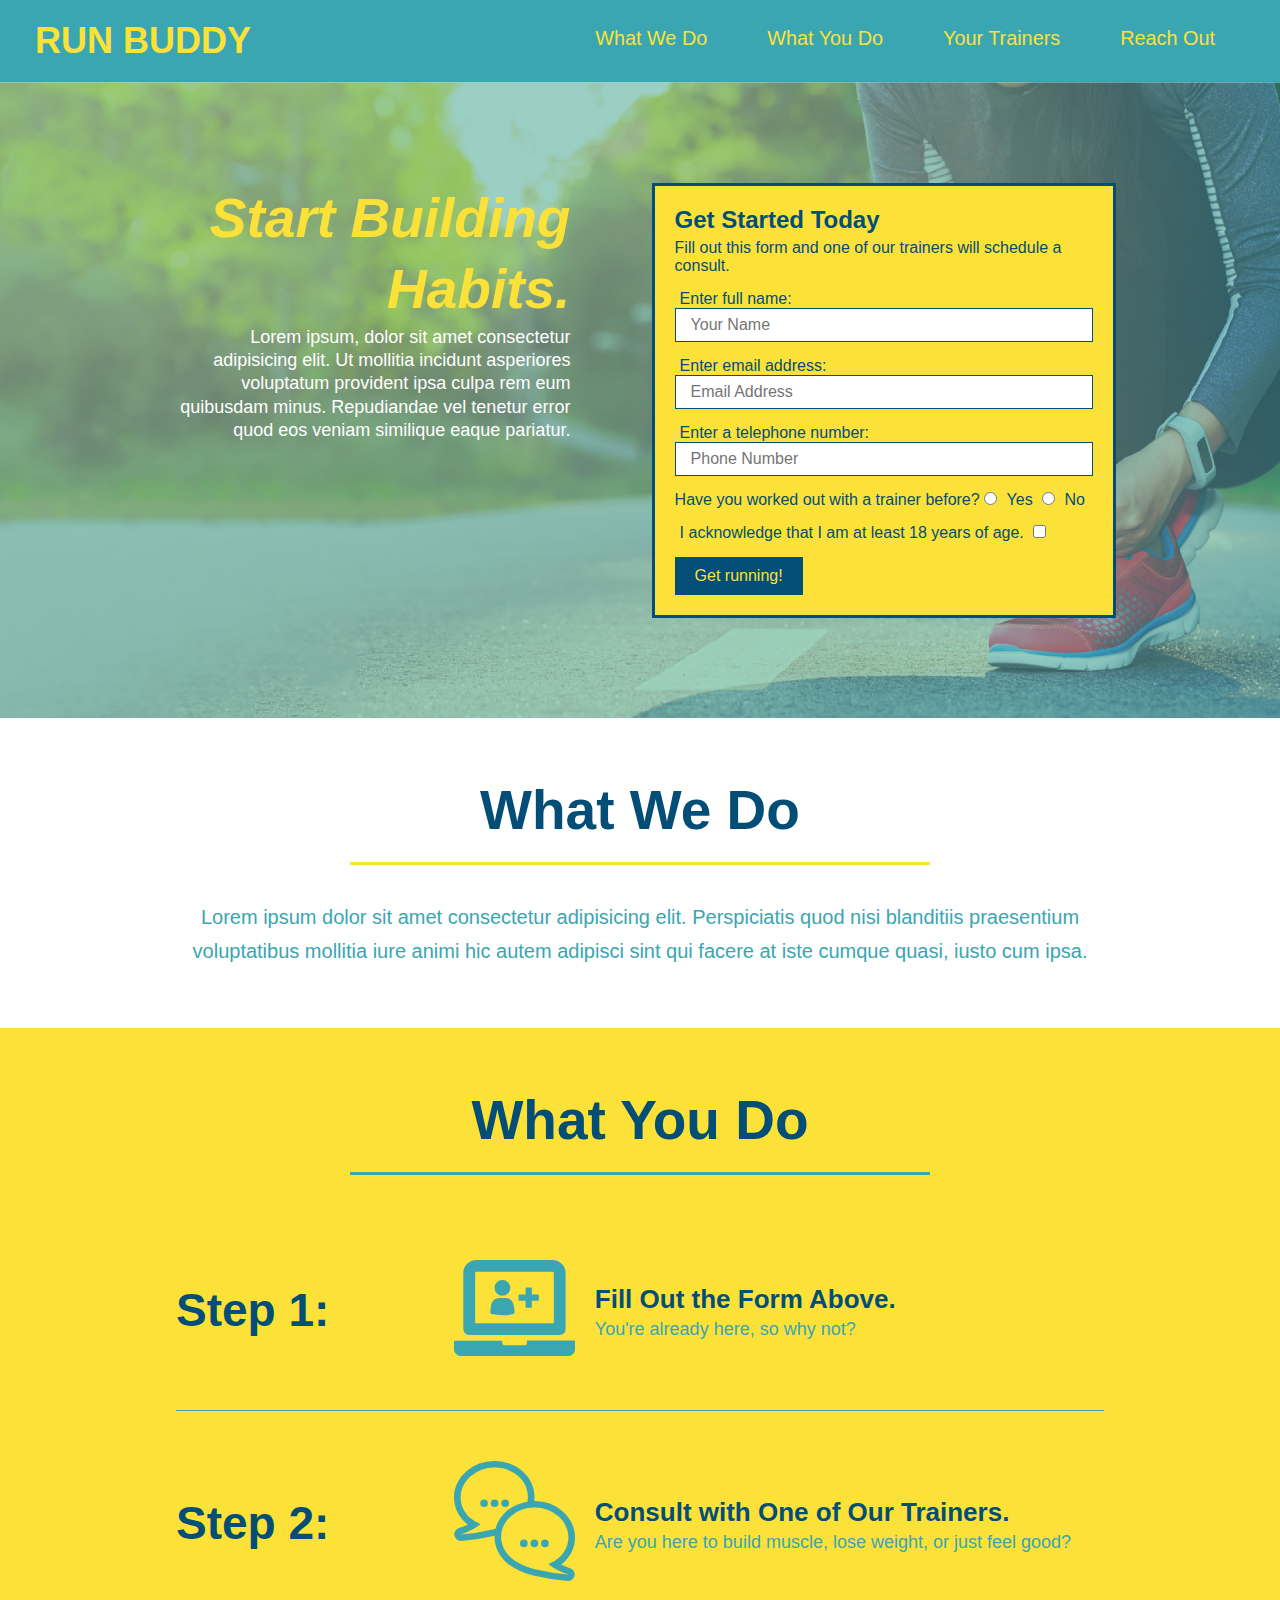
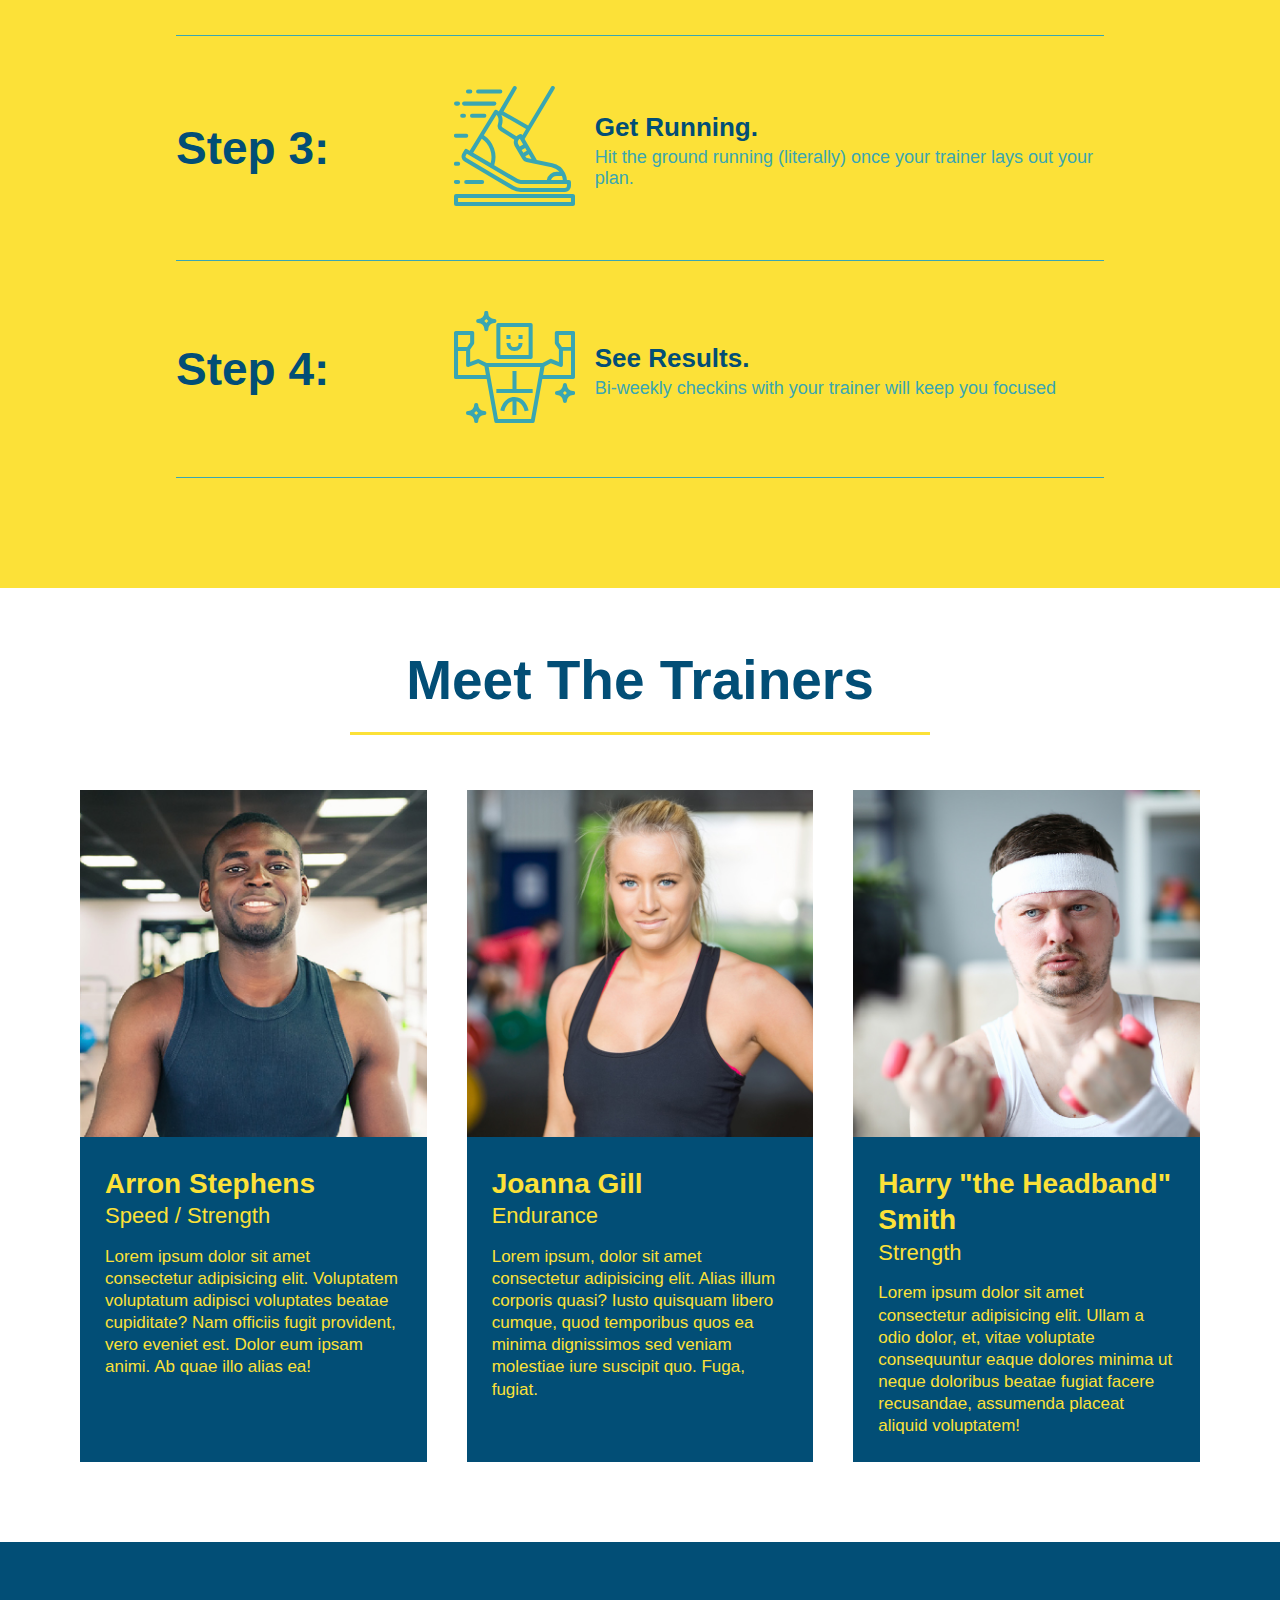
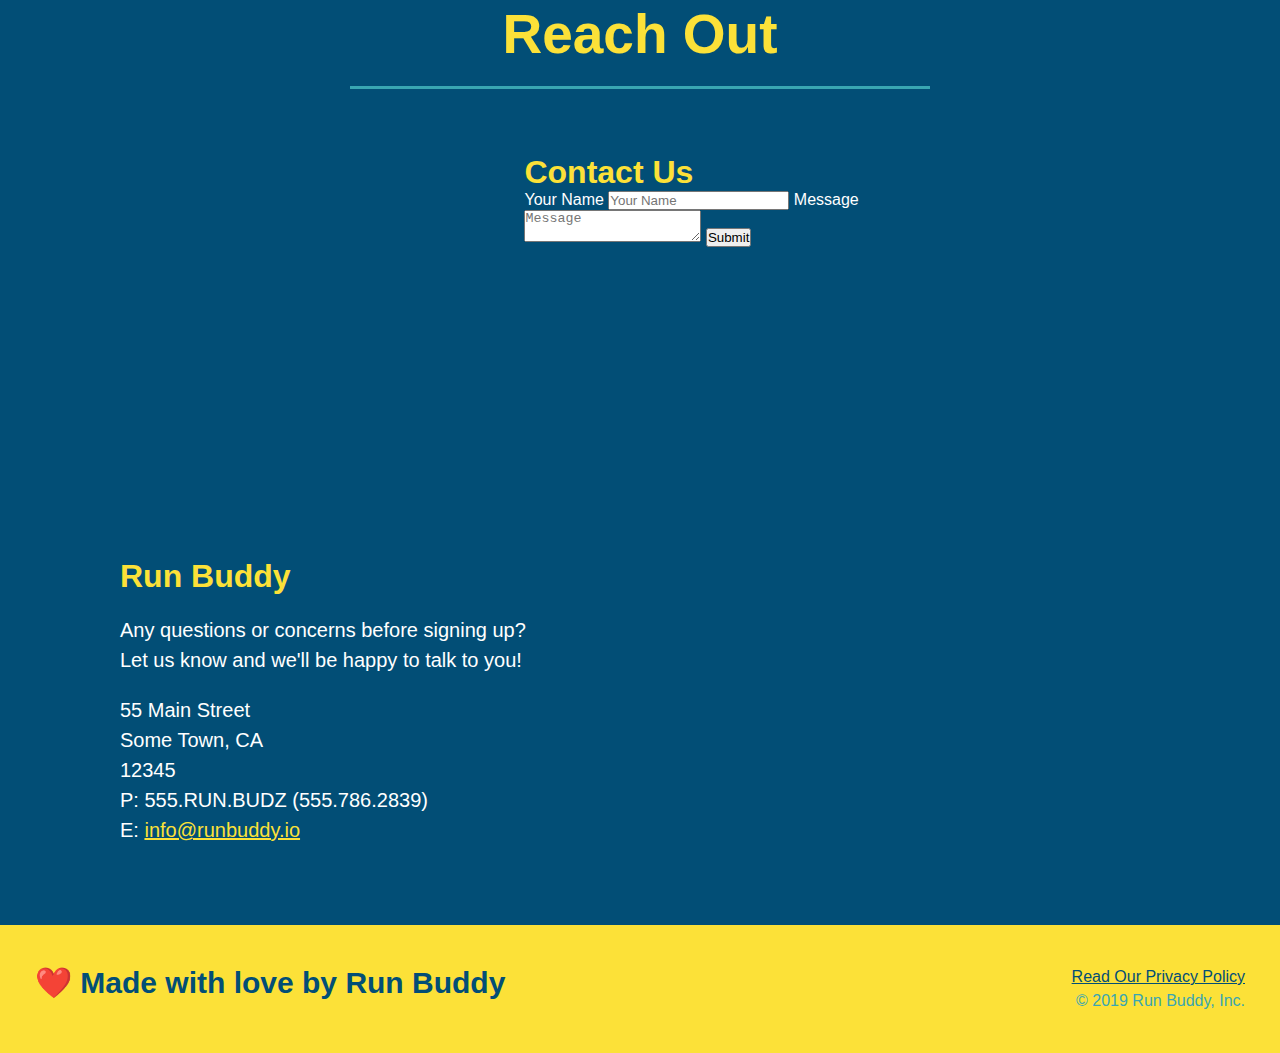
==== index.html @ ad1fd57f "add flexbox to the trainers" ====
<!DOCTYPE html>
<html lang="en">
   <head>
        <meta charset="UTF-8" />
        <title>
            Run Buddy
        </title>
        <link rel="stylesheet" href="./assets/css/style.css" />
    </head> 
    <body>
        <!-- navigation -->
        <header>
            <h1>
                <a href="">
                    RUN BUDDY
                </a>
            </h1>
            <nav>
                <!-- Unordered list element -->
                <ul>
                    <!-- List item element -->
                    <li>
                        <!-- Anchor element -->
                        <a href="#what-we-do">
                            What We Do
                        </a>
                    </li>
                    <li>
                        <a href="#what-you-do">
                            What You Do
                        </a>
                    </li>
                    <li>
                        <a href="#your-trainers">
                            Your Trainers
                        </a>
                    </li>
                    <li>
                        <a href="#reach-out">
                            Reach Out
                        </a>
                    </li>
                </ul>
            </nav>
        </header>

        <!-- hero/jumbotron -->
        <section class="hero">
            <div class="hero-cta">
              <h2>Start Building Habits.</h2>
              <p>
                  Lorem ipsum, dolor sit amet consectetur adipisicing elit. Ut mollitia incidunt asperiores voluptatum provident ipsa culpa rem eum quibusdam minus. Repudiandae vel tenetur error quod eos veniam similique eaque pariatur.
              </p>
            </div>
      
            <div class="hero-form">
              <h3>Get Started Today</h3>
              <p>Fill out this form and one of our trainers will schedule a consult.</p>
              <form>
                <label for="name">Enter full name:</label>
                <input type="text" placeholder="Your Name" id="name" name="name" class="form-input" />
                <label for="email">Enter email address:</label>
                <input type="email" placeholder="Email Address" id="email" name="email" class="form-input" />
                <label for="phone">Enter a telephone number:</label>
                <input type="tel" placeholder="Phone Number" name="phone" id="phone" class="form-input" />
                <p>
                  Have you worked out with a trainer before? 
                  <input type="radio" name="trainer-confirm" id="trainer-yes" />
                  <label for="trainer-yes">Yes</label>
                  <input type="radio" name="trainer-confirm" id="trainer-no"/>
                  <label for="trainer-no">No</label>
                </p>
                <p>
                  <label for="checkbox">
                    I acknowledge that I am at least 18 years of age.
                  </label>
                  <input type="checkbox" name="checkpoint1" id="checkbox" />
                </p>
                <button type="submit">
                  Get running!
                </button>
              </form>
            </div>
          </section>

        <!-- "what we do" section -->
        <section id="what-we-do" class="intro">
           <div class="flex-row">
               <h2 class="section-title primary-border">
                   What We Do
                </h2>
            </div>
            <div class="flex-row">
                <p>
                    Lorem ipsum dolor sit amet consectetur adipisicing elit. Perspiciatis quod nisi blanditiis praesentium voluptatibus mollitia iure animi hic autem adipisci sint qui facere at iste cumque quasi, iusto cum ipsa.
                </p>
            </div>
        </section>

        <!-- "what you do" section -->
        <section id="what-you-do" class="steps">
            <div class="flex-row">
                <h2 class="section-title secondary-border">
                    What You Do
                </h2>
            </div>

            <div class="step">
                <h3>
                    Step 1:
                </h3>
                <div class="step-info">
                    <div class="step-img">
                        <img src="./assets/images/step-1.svg" alt="" />
                    </div>
                    <div class="step-text">
                        <h4>
                            Fill Out the Form Above.
                        </h4>
                         <p>
                             You're already here, so why not?
                        </p>
                    </div>
                </div>
            </div>

            <div class="step">
                <h3>
                    Step 2:
                </h3>
                <div class="step-info">
                    <div class="step-img">
                        <img src="./assets/images/step-2.svg" alt="" />
                    </div>
                    <div class="step-text">
                        <h4>
                            Consult with One of Our Trainers.
                        </h4>
                        <p>
                            Are you here to build muscle, lose weight, or just feel good?
                        </p>
                    </div>
                </div>
            </div>
           
            <div class="step">
                <h3>
                    Step 3:
                </h3>
                <div class="step-info">
                    <div class="step-img">
                        <img src="./assets/images/step-3.svg" alt="" />
                    </div>
                    <div class="step-text">
                        <h4>
                            Get Running.
                        </h4>
                        <p>
                            Hit the ground running (literally) once your trainer lays out your plan.
                        </p>
                    </div>
                </div>
            </div>
            
            <div class="step">
                <h3>
                    Step 4:
                </h3>
                <div class="step-info">
                    <div class="step-img">
                        <img src="./assets/images/step-4.svg" alt="" />
                    </div>
                    <div class="step-text">
                        <h4>
                            See Results.
                        </h4>
                        <p>
                            Bi-weekly checkins with your trainer will keep you focused
                        </p>
                    </div>
                </div>
            </div>
        </section>   
        <!-- "meet the trainers" section -->
        <section id="your-trainers">
            <div class="flex-row">
                <h2 class="section-title primary-border">
                Meet The Trainers
                </h2>
            </div>
            <div class="trainers">
                <article class="trainer">
                    <img src="./assets/images/trainer-1.jpg" alt="Arron Stephens in his workout clothes, ready to pump iron" />
                <div class="trainer-bio">
                    <h3 class="trainer-name">
                        Arron Stephens
                    </h3>
                    <h4 class="trainer-role">
                        Speed / Strength
                    </h4>
                    <p>
                        Lorem ipsum dolor sit amet consectetur adipisicing elit. Voluptatem voluptatum adipisci voluptates beatae cupiditate? Nam officiis fugit provident, vero eveniet est. Dolor eum ipsam animi. Ab quae illo alias ea!
                    </p>
                </div>
                </article>

                <article class="trainer">
                     <img src="./assets/images/trainer-2.jpg" alt="Joanna Gill cooling off after a workout" />
                <div class="trainer-bio">
                    <h3 class="trainer-name">
                        Joanna Gill
                    </h3>
                    <h4 class="trainer-role">
                        Endurance
                    </h4>
                    <p>
                        Lorem ipsum, dolor sit amet consectetur adipisicing elit. Alias illum corporis quasi? Iusto quisquam libero cumque, quod temporibus quos ea minima dignissimos sed veniam molestiae iure suscipit quo. Fuga, fugiat.
                    </p>
                </div>
                </article>

                <article class="trainer">
                    <img src="./assets/images/trainer-3.jpg" alt="Harry Smith wearing a headband and lifting comically small pink weights" />
                <div class="trainer-bio">
                    <h3 class="trainer-name">
                        Harry "the Headband" Smith
                    </h3>
                    <h4 class="trainer-role">
                        Strength
                    </h4>
                    <p>
                        Lorem ipsum dolor sit amet consectetur adipisicing elit. Ullam a odio dolor, et, vitae voluptate consequuntur eaque dolores minima ut neque doloribus beatae fugiat facere recusandae, assumenda placeat aliquid voluptatem!
                    </p>
                </div>
                 </article>
            </div>
        </section>

        <!-- "reach out" section -->
        <section id="reach-out" class="contact">
            <div class="flex-row">
                <h2 class="section-title secondary-border">
                    Reach Out
                </h2>
            </div>
            <div class="contact-info">
                <iframe src="https://www.google.com/maps/embed?pb=!1m18!1m12!1m3!1d3381.9163352514984!2d-110.71576606679496!3d32.04445595553681!2m3!1f0!2f0!3f0!3m2!1i1024!2i768!4f13.1!3m3!1m2!1s0x86d68aac9d69dfdd%3A0x73b17e99346d2206!2s13155-13127%20E%20Colossal%20Cave%20Rd%2C%20Vail%2C%20AZ%2085641!5e0!3m2!1sen!2sus!4v1596342023928!5m2!1sen!2sus" 
                frameborder="0" 
                style="border:0" 
                allowfullscreen 
                >
            </iframe>
            <div class="contact-form">
                <h3>
                    Contact Us
                </h3>
                <form>
                  <label for="contact-name">
                      Your Name
                    </label>
                  <input type="text" id="contact-name" placeholder="Your Name" />
              
                  <label for="contact-message">
                      Message
                    </label>
                  <textarea id="contact-message" placeholder="Message"></textarea>
              
                  <button type="submit">Submit</button>
                </form>
              </div>
            <div>
                <h3>
                    Run Buddy
                </h3>
                <p>
                  Any questions or concerns before signing up?
                  <br />
                  Let us know and we'll be happy to talk to you!
                </p>
                <address>
                  55 Main Street <br/>
                  Some Town, CA <br/>
                  12345<br />
                  P: 555.RUN.BUDZ (555.786.2839)<br/>
                  E: <a href="mailto:info@runbuddy.io">info@runbuddy.io</a>
                </address>
              </div>
            </div>
        </section>

        <!-- footer -->
        <footer>
            <h2>
                ❤️ Made with love by Run Buddy
            </h2>
            <div>
                <a href="./privacy-policy.html">Read Our Privacy Policy</a><br />
                &copy; 2019 Run Buddy, Inc.
            </div>
        </footer>
  
    </body>
</html>
---- assets/css/style.css ----
* {
    margin: 0;
    padding: 0;
    box-sizing: border-box;
}

body {
    color: #39a6b2;
    font-family: Helvetica, Arial, sans-serif;
}

/* HEADER / NAV BAR STYLES START */

header {
    padding: 20px 35px;
    background-color: #39a6b2;
    display: flex;
    justify-content: space-between;
    flex-wrap: wrap;
}

header h1 {
    font-weight: bold;
    font-size: 36px;
    color: #fce138;
    margin: 0;
  }

header a {
    text-decoration: none;
    color: #fce138;
  }

header nav {
    margin: 7px 0;
}

header nav ul {
    display: flex;
    flex-wrap: wrap;
    justify-content: space-between;
    align-items: center;
    list-style: none;
}

header nav ul li a {
    margin: 0 30px;
    font-weight: lighter;
    font-size: 1.55vw;
}

/* HEADER / NAVBAR STYLES END */

/* FOOTER STYLES START */
footer {
    background: #fce138;
    width: 100%;
    padding: 40px 35px;
    display: flex;
    justify-content: space-between;
    flex-wrap: wrap;
}

footer h2 {
    color: #024e76;
    font-size: 30px;
    margin: 0;
}

footer div {
    line-height: 1.5;
    text-align: right;
}

footer a {
    color: #024e76;
}
/* END FOOTER STYLES */

/* STYLE ALL SECTION TAGS */
section {
    padding: 60px;
}

/* HERO STYLES START */
.hero {
    background-image: url("../images/hero-bg.jpg");
    background-size: cover;
    background-position: center;
    display: flex;
    justify-content: center;
    flex-wrap: wrap;
}

.hero-cta {
    width: 35%;
    text-align: right;
    margin: 3.5%;
    color: #fff;
    font-size: 18px;
    line-height: 1.3;
}

.hero-cta h2 {
    font-style: italic;
    font-size: 55px;
    color: #fce138;
}

.hero-form {
    color: #024e76;
    background-color: #fce138;
    padding: 20px;
    border: 3px solid #024e76;
    width: 40%;
    margin: 3.5%;
}

.hero-form h3 {
    font-size: 24px;
    margin: 0;
}

.hero-form p {
    margin: 5px 0 15px 0;
}

.form-input {
    border: 1px solid #024e76;
    display: block;
    padding: 7px 15px;
    font-size: 16px;
    color: #024e76;
    width: 100%;
    margin-bottom: 15px;
}

.hero-form label {
    margin: 0 5px;
}

.hero-form button {
    color: #fce138;
    background-color: #024e76;
    border: none;
    padding: 10px 20px;
    font-size: 16px;
}
/* HERO STYLES END */

/* SECTION TITLE STYLES START */
.section-title {
    font-size: 55px;
    border-bottom: 3px solid;
    color: #024e76;
    padding-bottom: 20px;
    text-align: center;
    margin: 0 auto 35px auto;
    width: 50%;
}

.primary-border {
    border-color: #fce138;
}

.secondary-border {
    border-color: #39a6b2;
}
/* SECTION TITLE STYLES END */

/* WHAT WE DO STYLES */

.intro p {
    line-height: 1.7;
    color: #39a6b2;
    width: 80%;
    font-size: 20px;
    margin: 0 auto;
    text-align: center;
}
/* WHAT WE DO STYLES END*/

/* WHAT YOU DO STYLES START */
.steps {
    background: #fce138;
}

.step {
    margin: 50px auto;
    padding-bottom: 50px;
    width: 80%;
    border-bottom: 1px solid #39a6b2;
    display: flex;
    flex-wrap: wrap;
    align-items: center;
    justify-content: space-between;  
}

.step h3 {
    color: #024e76;
    font-size: 46px;
    flex: 1 30%;
}

.step-info {
    flex: 2 70%;
    display: flex;
    flex-wrap: wrap;
    align-items: center;
}

.step-img {
    flex: 1 12%;
    margin-right: 20px;
}

.step-img img {
    max-width: 100%;
}

.step-text {
    flex: 12;
}

.step-text p {
    color: #39a6b2;
    font-size: 18px; 
 }

.step-text h4 {
    font-size:26px;
    line-height: 1.5;
    color: #024e76;
}

/* WHAT YOU DO STYLES END */

/* MEET THE TRAINERS START */
.trainers {
    width: 100%;
    margin: 0 auto;
    display: flex;
    flex-wrap: wrap;
    justify-content: space-around;
}

.trainer {
    margin: 20px;
    background: #024e76;
    color: #fce138;
    flex: 1;
}

.trainer img {
    width: 100%;
}

.trainer-bio {
    padding: 25px;
    line-height: 1.3;
}

.trainer-bio h3 {
    font-size: 28px;
}

.trainer-bio h4 {
    font-weight: lighter;
    font-size: 22px;
    margin-bottom: 15px;
}

.trainer-bio p {
    font-size: 17px;
}
/* TRAINER STYLES END */

/* REACH OUT STYLES START */
.contact {
    background: #024e76;
}

.contact h2 {
    color: #fce138;
}

.contact-info iframe {
    width: 400px;
    height: 400px;
}

.contact-info div {
    width: 410px;
    display: inline-block;
    vertical-align: top;
    text-align: left;
    margin: 30px 0 0 60px;
    color: white;
}

.contact-info h3 {
    color: #fce138;
    font-size: 32px;
}

.contact-info p, .contact-info address {
    margin: 20px 0;
    line-height: 1.5;
    font-size: 20px;
    font-style: normal;
}

.contact-info a {
    color: #fce138;
}

/* REACH OUT STYLES END */

/* UTILITIES */
.text-left {
    text-align: left;
}

.text-right {
    text-align: right;
}

.flex-row {
    display: flex;
}
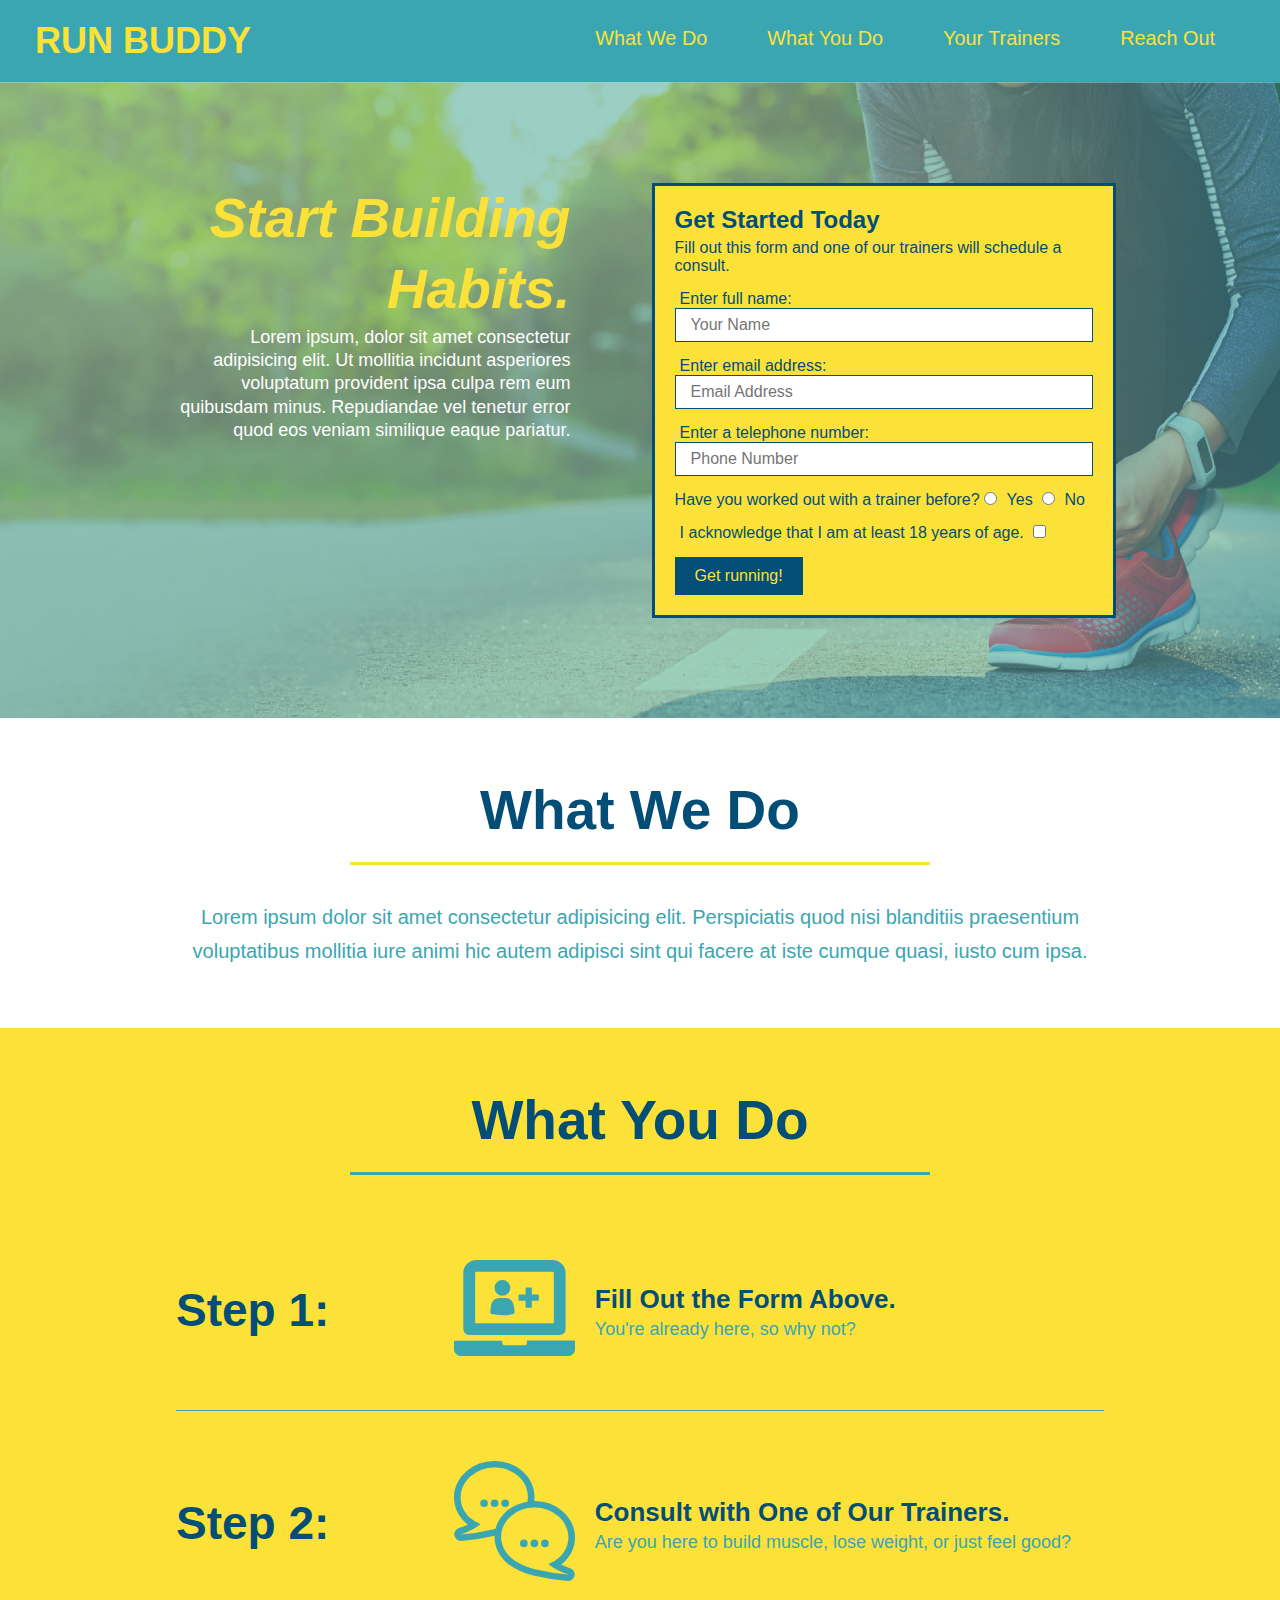
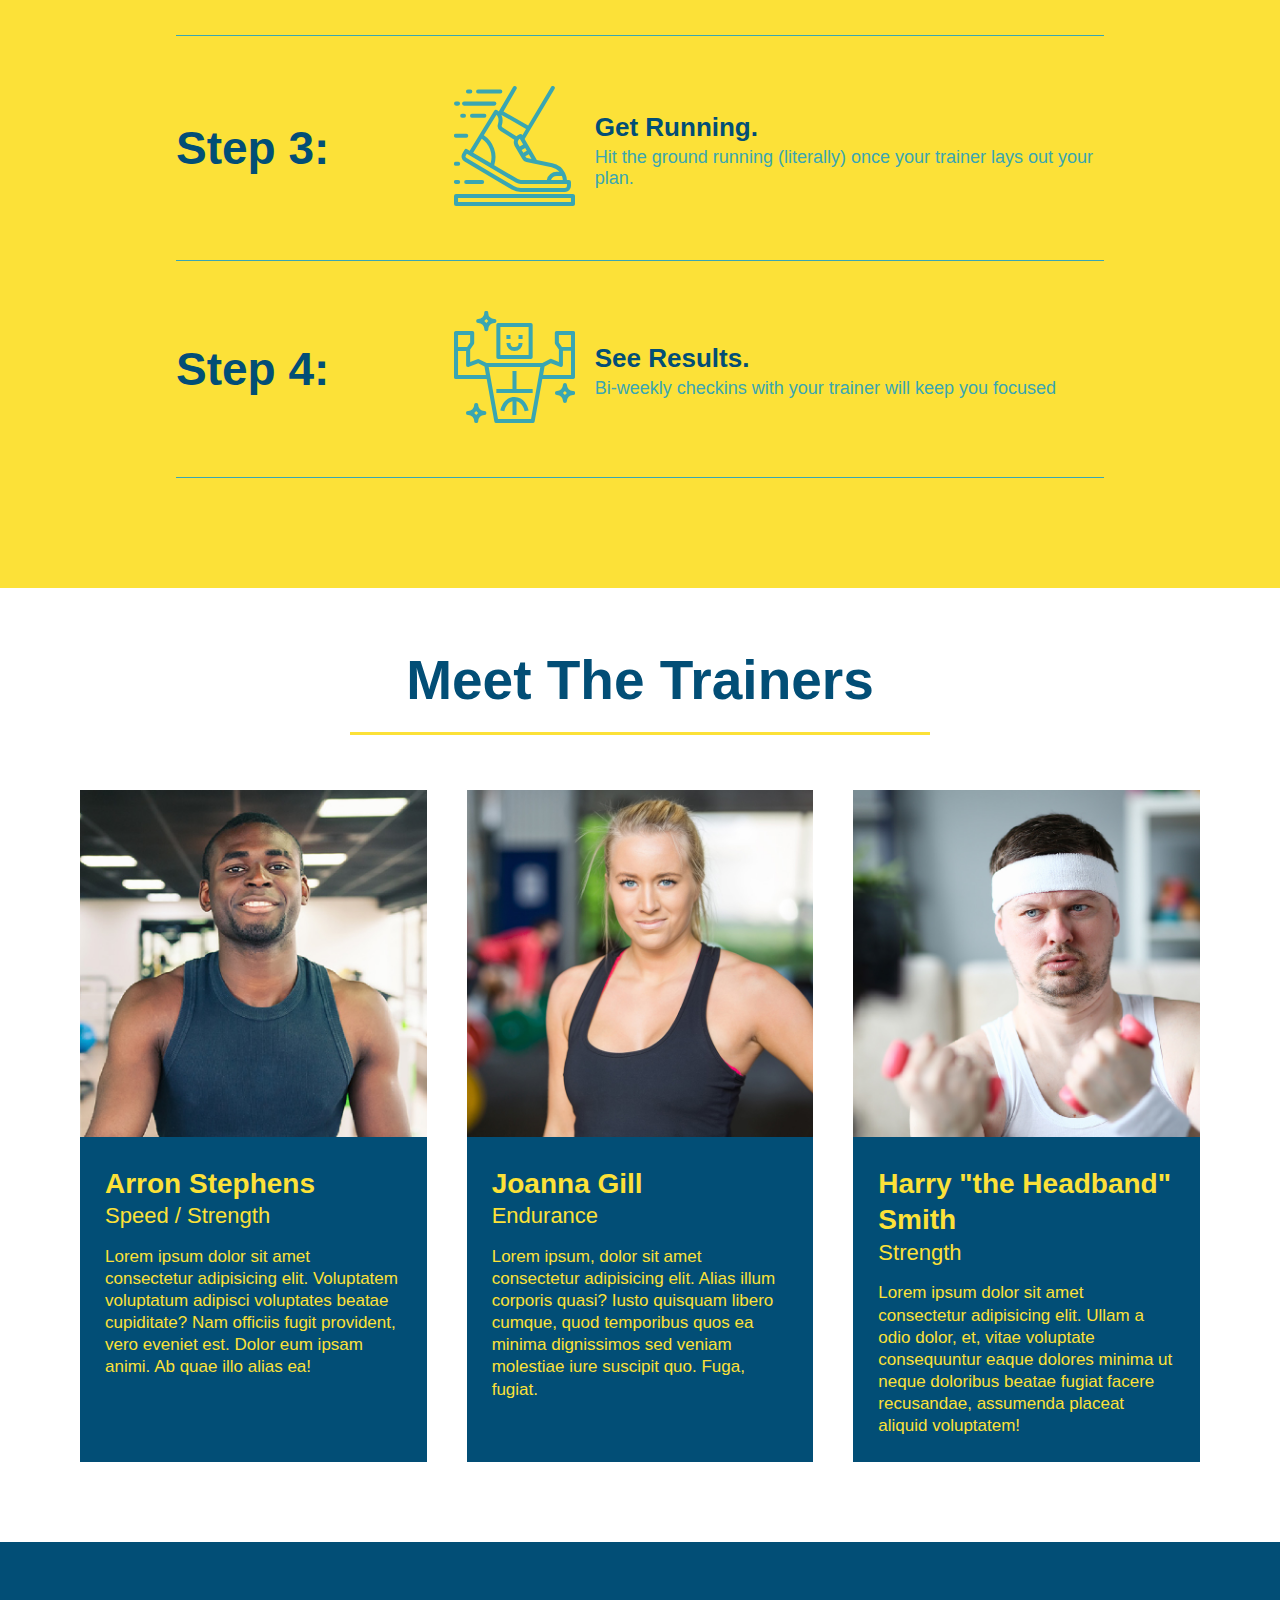
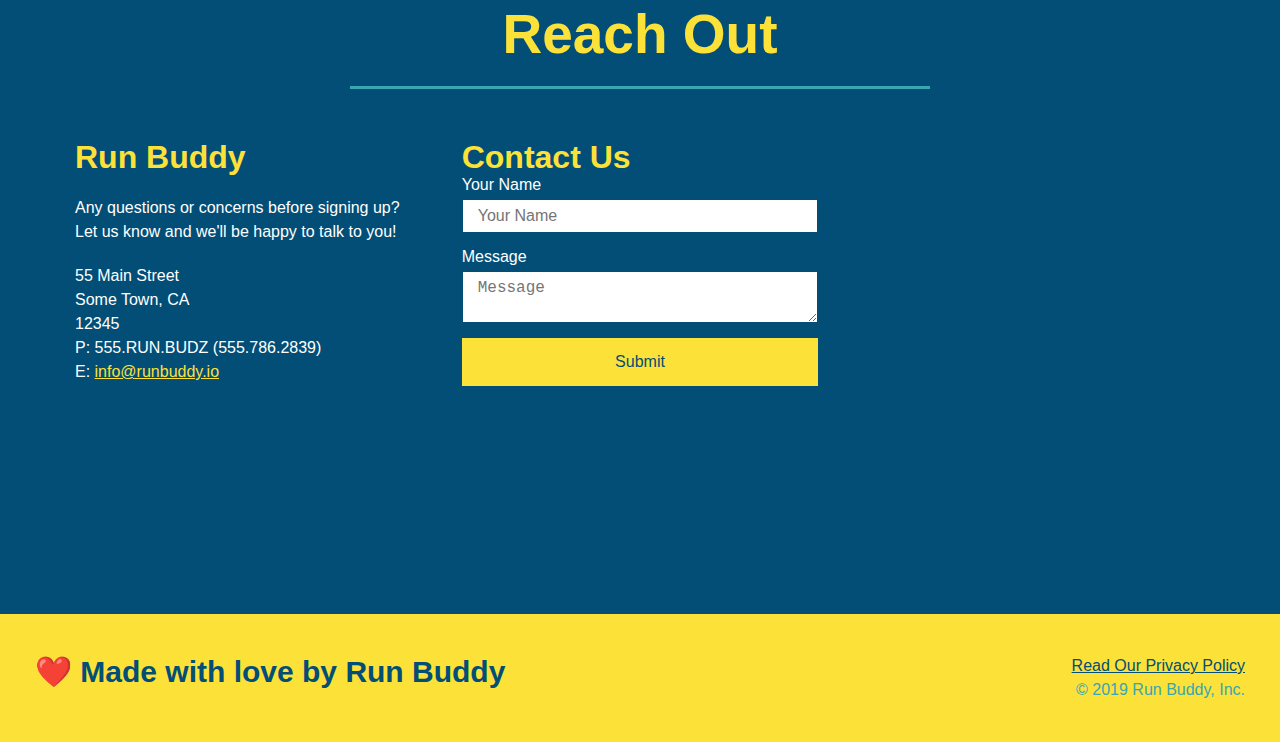
==== commit 46708ad6: "flexbox contact us" ====
--- a/index.html
+++ b/index.html
@@ -243,48 +243,52 @@
                     Reach Out
                 </h2>
             </div>
+
             <div class="contact-info">
+                <div>
+                    <h3>
+                        Run Buddy
+                    </h3>
+                     <p>
+                        Any questions or concerns before signing up?
+                         <br />
+                        Let us know and we'll be happy to talk to you!
+                    </p>
+                    <address>
+                     55 Main Street <br/>
+                     Some Town, CA <br/>
+                     12345<br />
+                     P: 555.RUN.BUDZ (555.786.2839)<br/>
+                     E: <a href="mailto:info@runbuddy.io">info@runbuddy.io</a>
+                    </address>
+                </div>
+            
+                <div class="contact-form">
+                    <h3>
+                        Contact Us
+                    </h3>
+                    <form>
+                        <label for="contact-name">
+                            Your Name
+                        </label>
+                        <input type="text" id="contact-name" placeholder="Your Name" />
+              
+                        <label for="contact-message">
+                            Message
+                        </label>
+                        <textarea id="contact-message" placeholder="Message"></textarea>
+              
+                        <button type="submit">Submit</button>
+                    </form>
+                </div>
+              
                 <iframe src="https://www.google.com/maps/embed?pb=!1m18!1m12!1m3!1d3381.9163352514984!2d-110.71576606679496!3d32.04445595553681!2m3!1f0!2f0!3f0!3m2!1i1024!2i768!4f13.1!3m3!1m2!1s0x86d68aac9d69dfdd%3A0x73b17e99346d2206!2s13155-13127%20E%20Colossal%20Cave%20Rd%2C%20Vail%2C%20AZ%2085641!5e0!3m2!1sen!2sus!4v1596342023928!5m2!1sen!2sus" 
                 frameborder="0" 
                 style="border:0" 
                 allowfullscreen 
                 >
-            </iframe>
-            <div class="contact-form">
-                <h3>
-                    Contact Us
-                </h3>
-                <form>
-                  <label for="contact-name">
-                      Your Name
-                    </label>
-                  <input type="text" id="contact-name" placeholder="Your Name" />
-              
-                  <label for="contact-message">
-                      Message
-                    </label>
-                  <textarea id="contact-message" placeholder="Message"></textarea>
-              
-                  <button type="submit">Submit</button>
-                </form>
-              </div>
-            <div>
-                <h3>
-                    Run Buddy
-                </h3>
-                <p>
-                  Any questions or concerns before signing up?
-                  <br />
-                  Let us know and we'll be happy to talk to you!
-                </p>
-                <address>
-                  55 Main Street <br/>
-                  Some Town, CA <br/>
-                  12345<br />
-                  P: 555.RUN.BUDZ (555.786.2839)<br/>
-                  E: <a href="mailto:info@runbuddy.io">info@runbuddy.io</a>
-                </address>
-              </div>
+                </iframe>
+                
             </div>
         </section>
 
--- a/assets/css/style.css
+++ b/assets/css/style.css
@@ -280,21 +280,26 @@
     background: #024e76;
 }
 
+.contact-info {
+    display: flex;
+    justify-content: space-between;
+    flex-wrap: wrap;
+}
+
+.contact-info > * {
+    flex: 1;
+    margin: 15px;
+}
+
 .contact h2 {
     color: #fce138;
 }
 
 .contact-info iframe {
-    width: 400px;
     height: 400px;
 }
 
 .contact-info div {
-    width: 410px;
-    display: inline-block;
-    vertical-align: top;
-    text-align: left;
-    margin: 30px 0 0 60px;
     color: white;
 }
 
@@ -306,12 +311,33 @@
 .contact-info p, .contact-info address {
     margin: 20px 0;
     line-height: 1.5;
-    font-size: 20px;
+    font-size: 16px;
     font-style: normal;
 }
 
 .contact-info a {
     color: #fce138;
+}
+
+.contact-form input, .contact-form textarea {
+    border: 1px solid #024e76;
+    display: block;
+    padding: 7px 15px;
+    font-size: 16px;
+    color: #024e76;
+    width: 100%;
+    margin-bottom: 15px;
+    margin-top: 5px;
+}
+
+.contact-form button {
+    width: 100%;
+    border: none;
+    background: #fce138;
+    color: #024e76;
+    text-align: center;
+    padding: 15px 0;
+    font-size: 16px;
 }
 
 /* REACH OUT STYLES END */
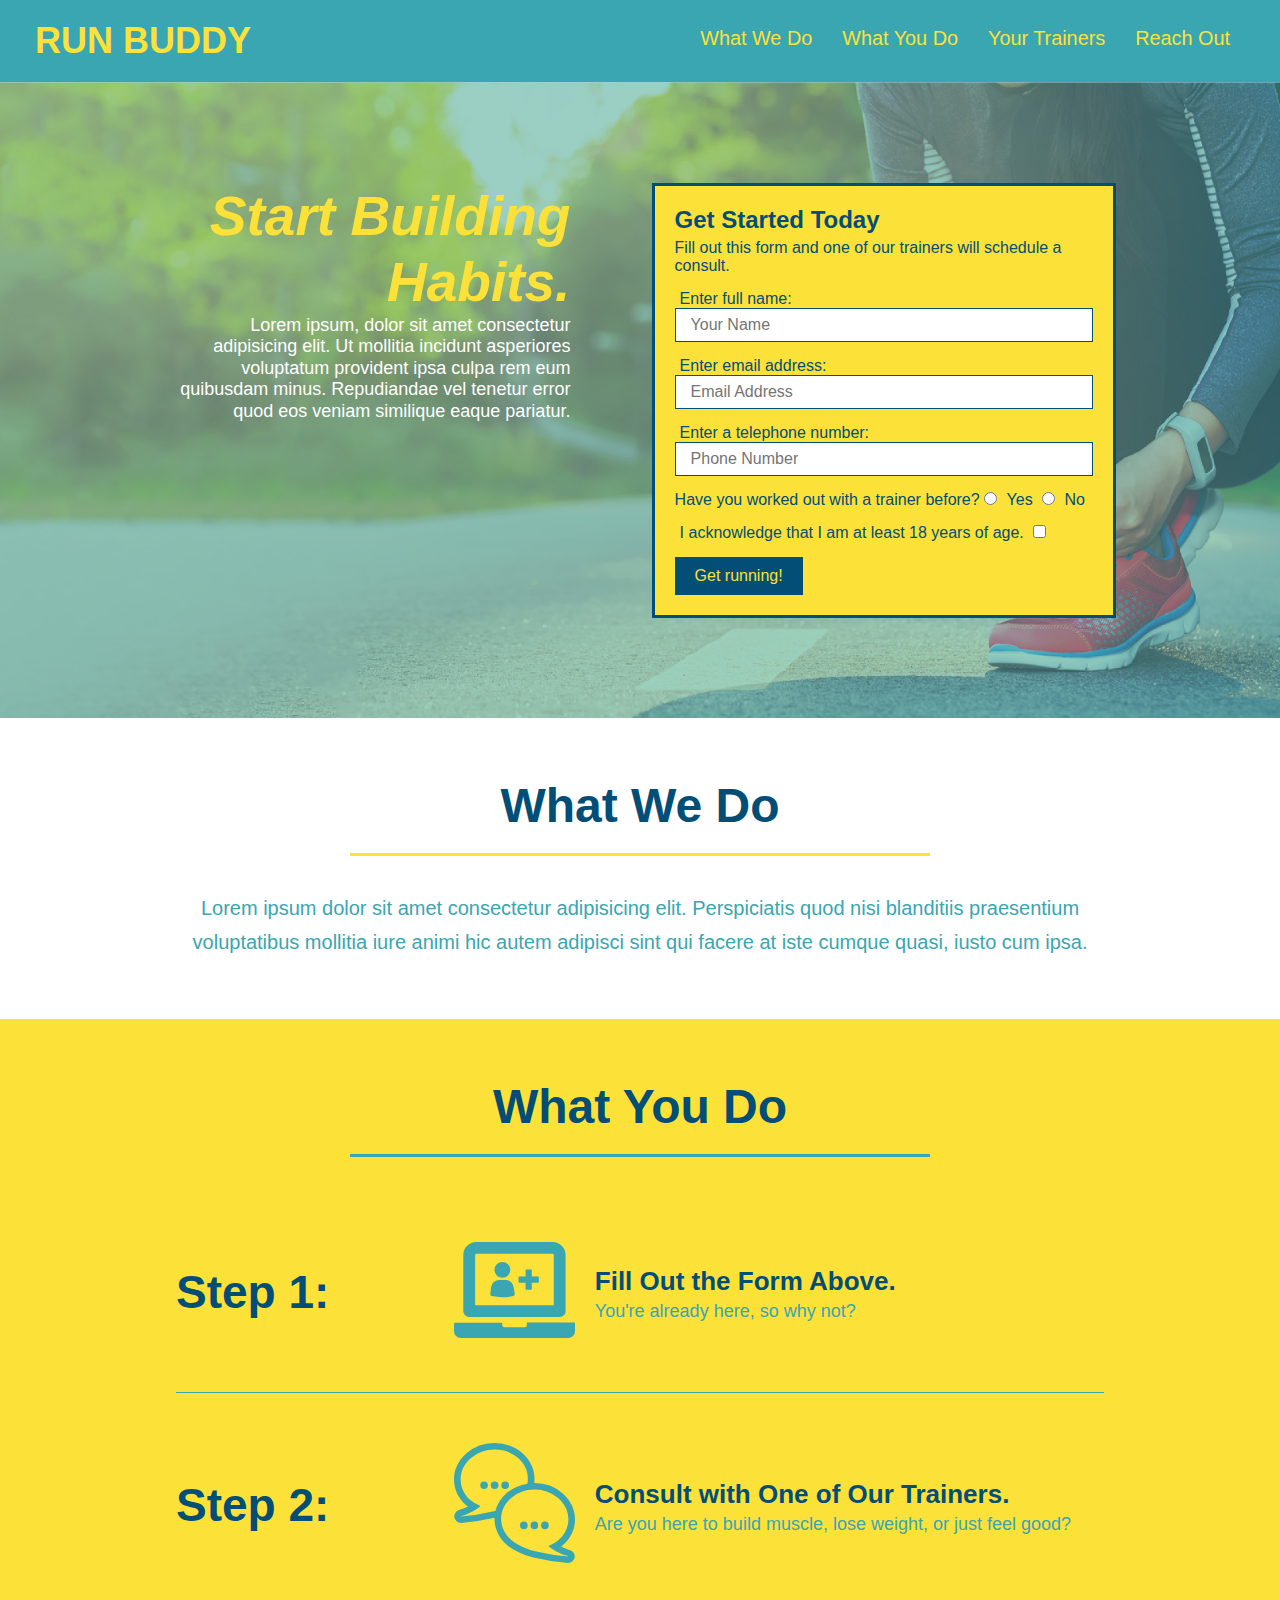
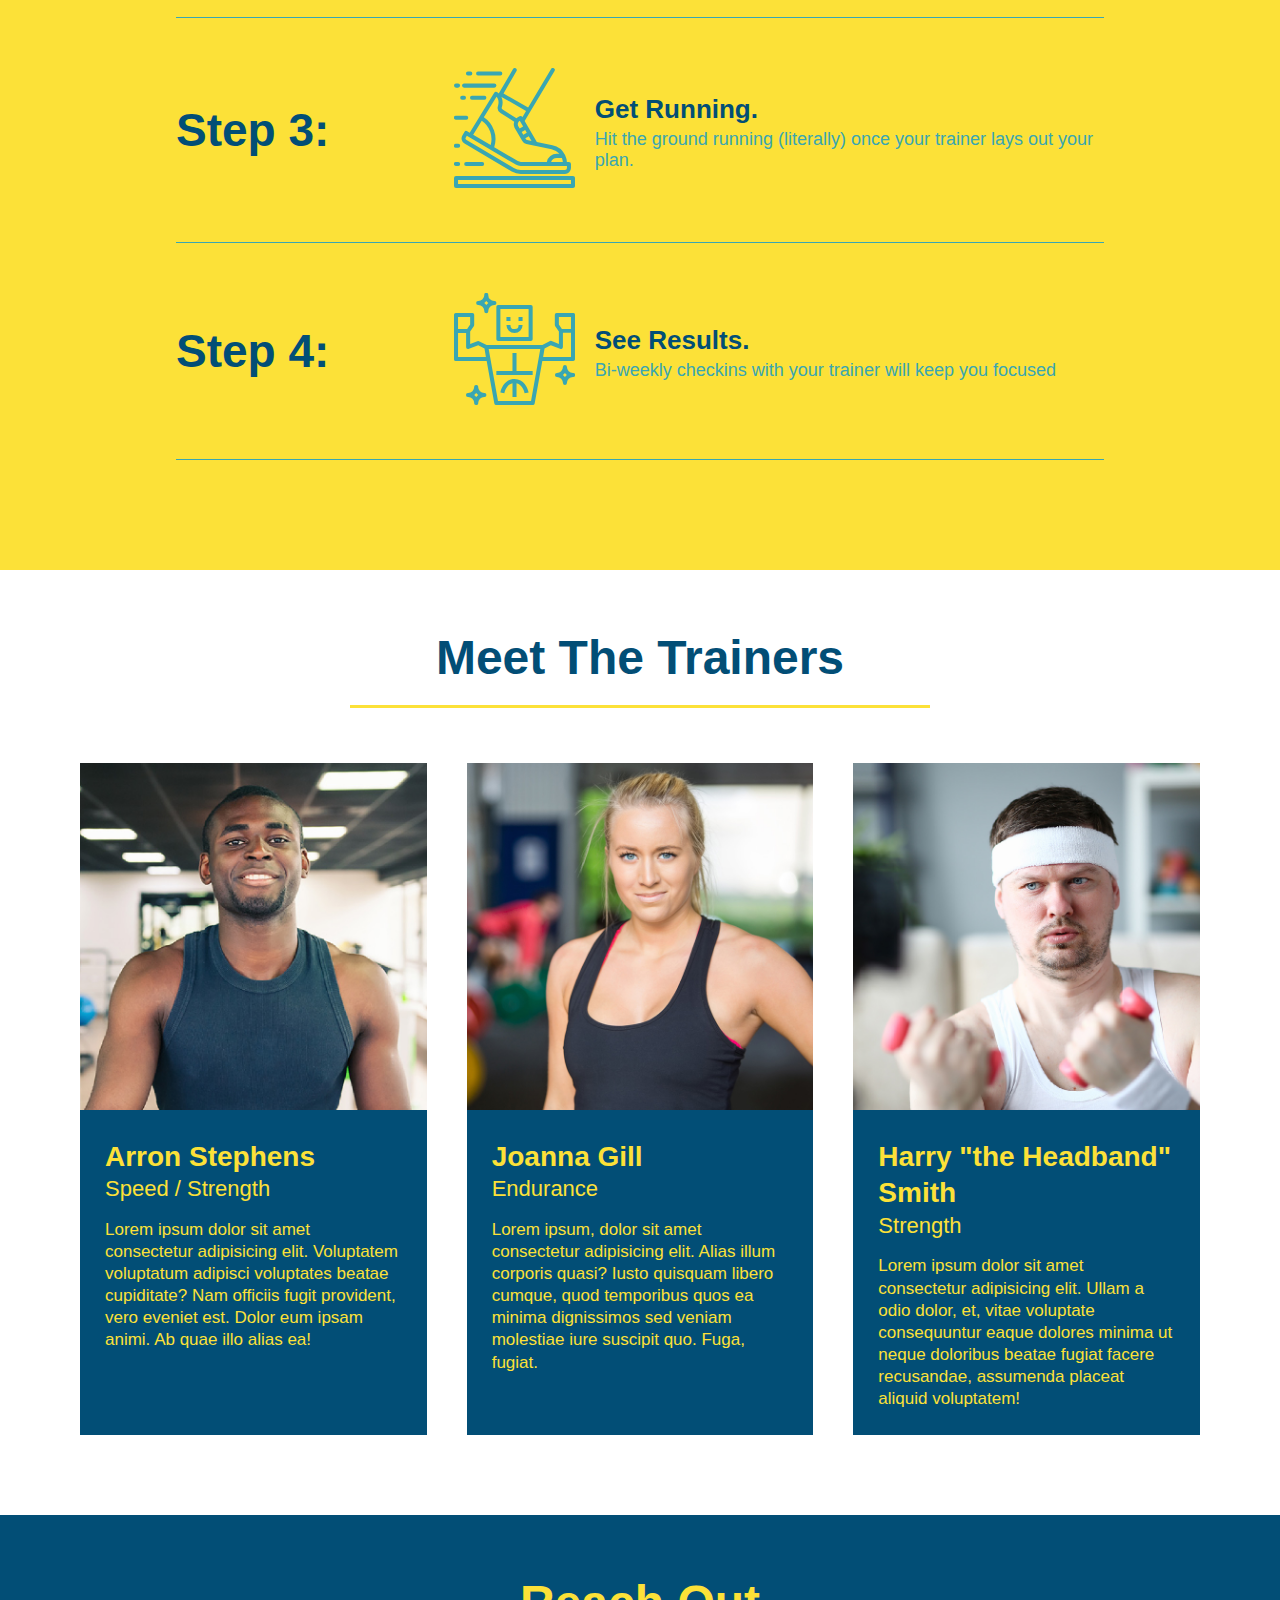
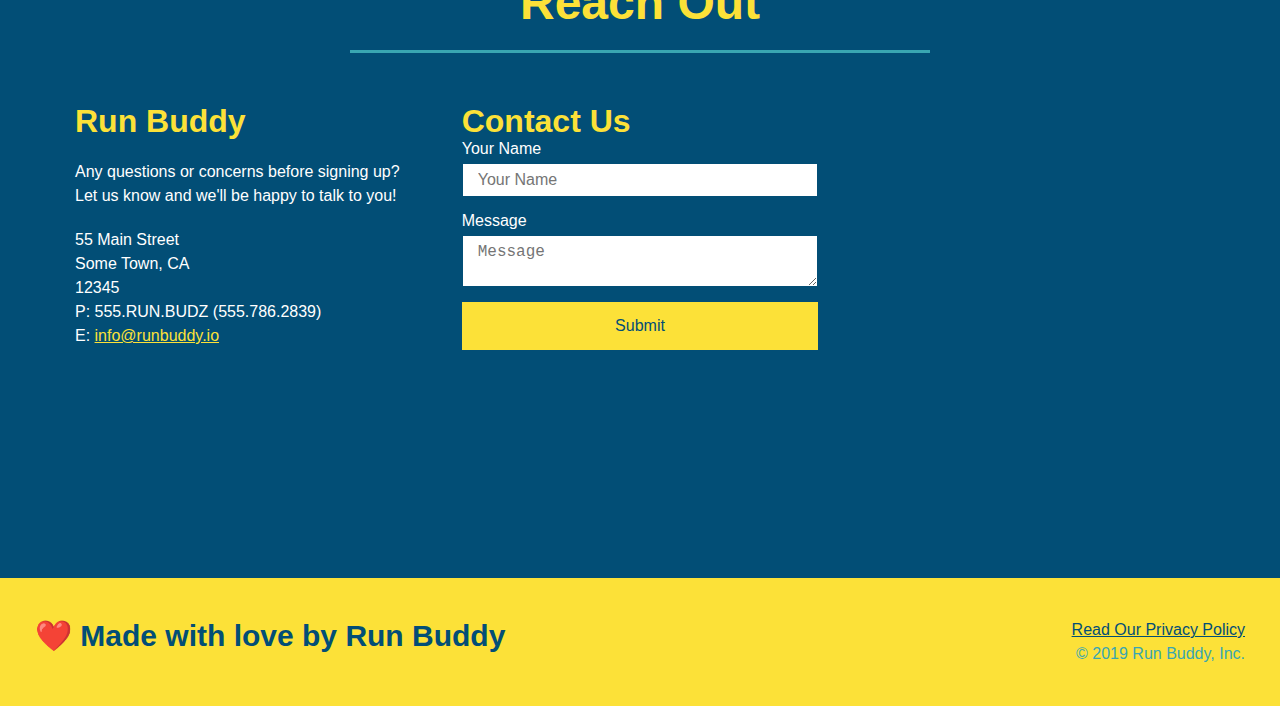
==== commit 7be0113d: "media queries beginning" ====
--- a/index.html
+++ b/index.html
@@ -2,6 +2,7 @@
 <html lang="en">
    <head>
         <meta charset="UTF-8" />
+        <meta name="viewport" content="width=device-width, initial-scale=1.0" />
         <title>
             Run Buddy
         </title>
--- a/assets/css/style.css
+++ b/assets/css/style.css
@@ -44,7 +44,7 @@
 }
 
 header nav ul li a {
-    margin: 0 30px;
+    padding: 10px 15px;
     font-weight: lighter;
     font-size: 1.55vw;
 }
@@ -90,6 +90,7 @@
     display: flex;
     justify-content: center;
     flex-wrap: wrap;
+    align-items: flex-start;
 }
 
 .hero-cta {
@@ -98,7 +99,7 @@
     margin: 3.5%;
     color: #fff;
     font-size: 18px;
-    line-height: 1.3;
+    line-height: 1.2;
 }
 
 .hero-cta h2 {
@@ -150,7 +151,7 @@
 
 /* SECTION TITLE STYLES START */
 .section-title {
-    font-size: 55px;
+    font-size: 48px;
     border-bottom: 3px solid;
     color: #024e76;
     padding-bottom: 20px;
@@ -353,4 +354,22 @@
 
 .flex-row {
     display: flex;
+}
+
+/* MEDIA QUERY FOR SMALLER DESKTOP SCREENS AND SMALLER */
+@media screen and (max-width: 980px) {
+
+    }
+}
+  
+/* MEDIA QUERY FOR TABLETS AND SMALLER */
+@media screen and (max-width: 768px) {
+
+    }
+}
+  
+/* MEDIA QUERY FOR MOBILE PHONES AND SMALLER */
+@media screen and (max-width: 575px) {
+
+    }
 }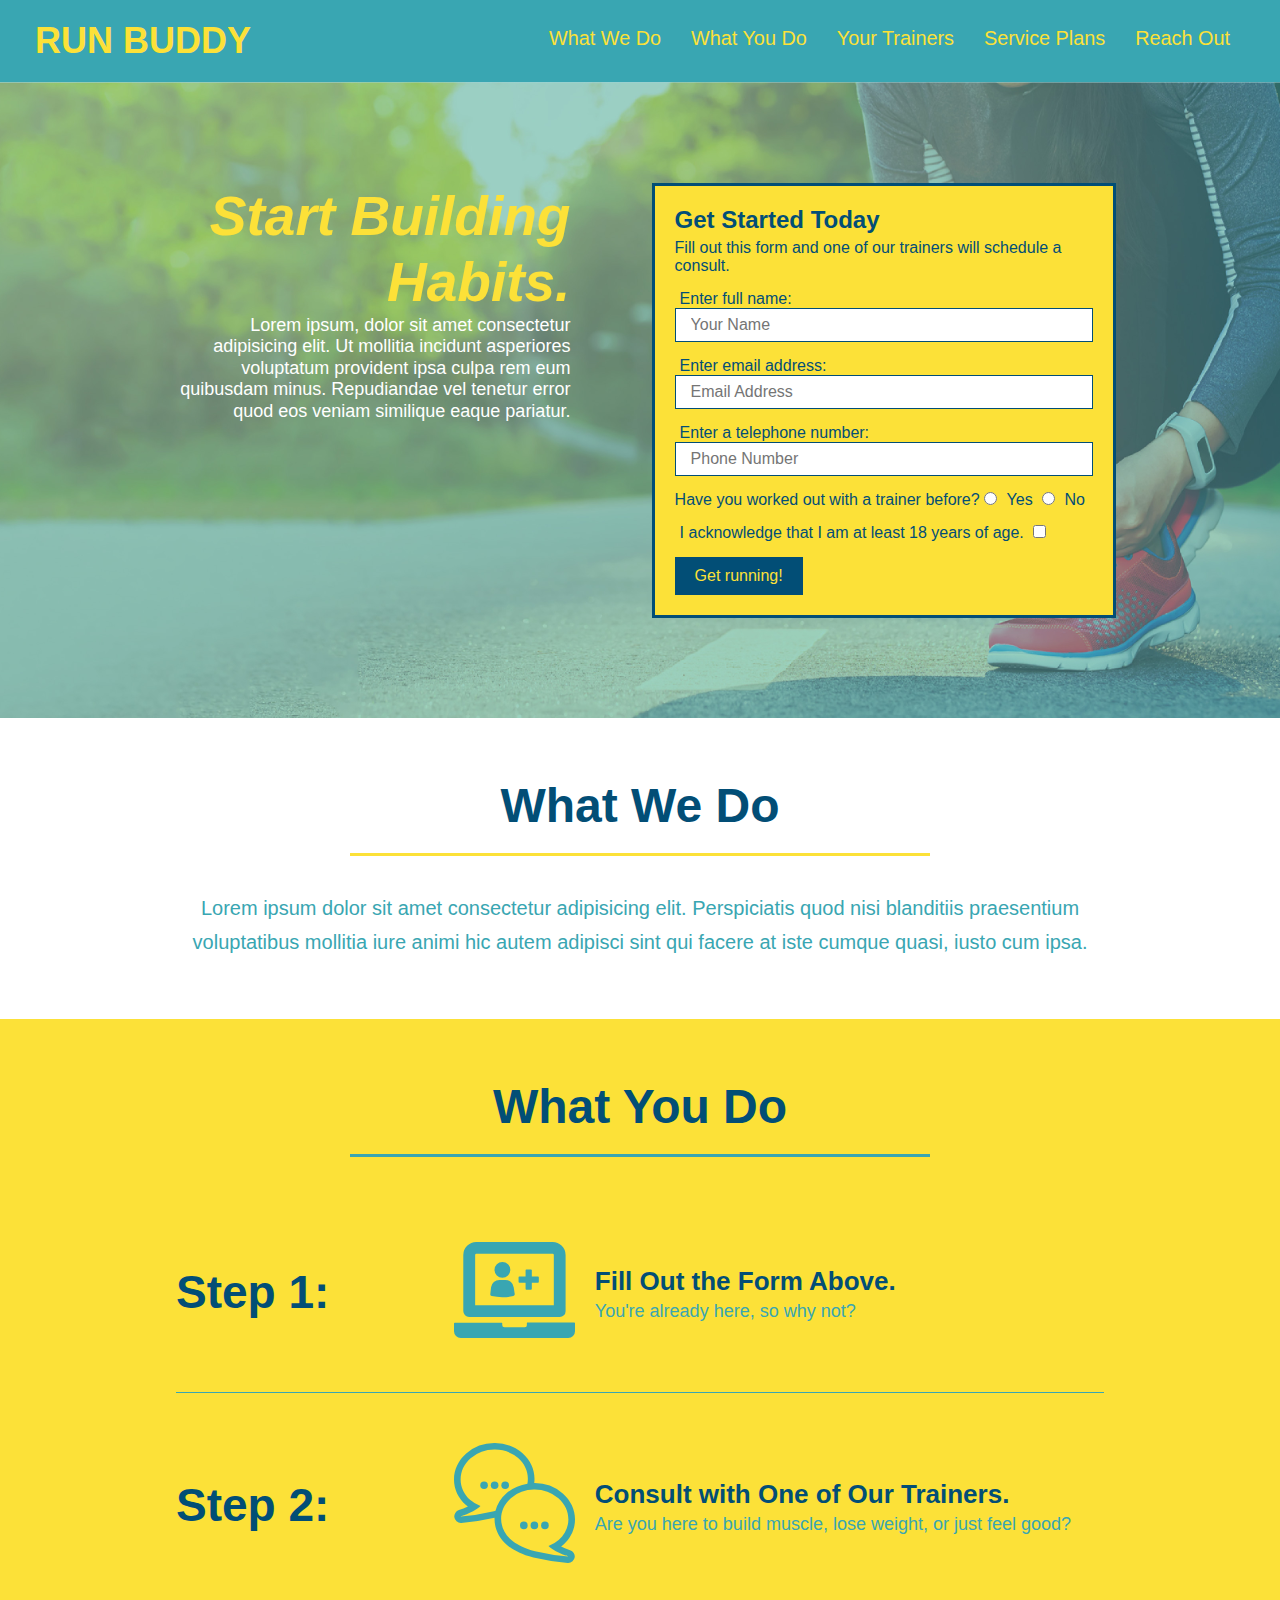
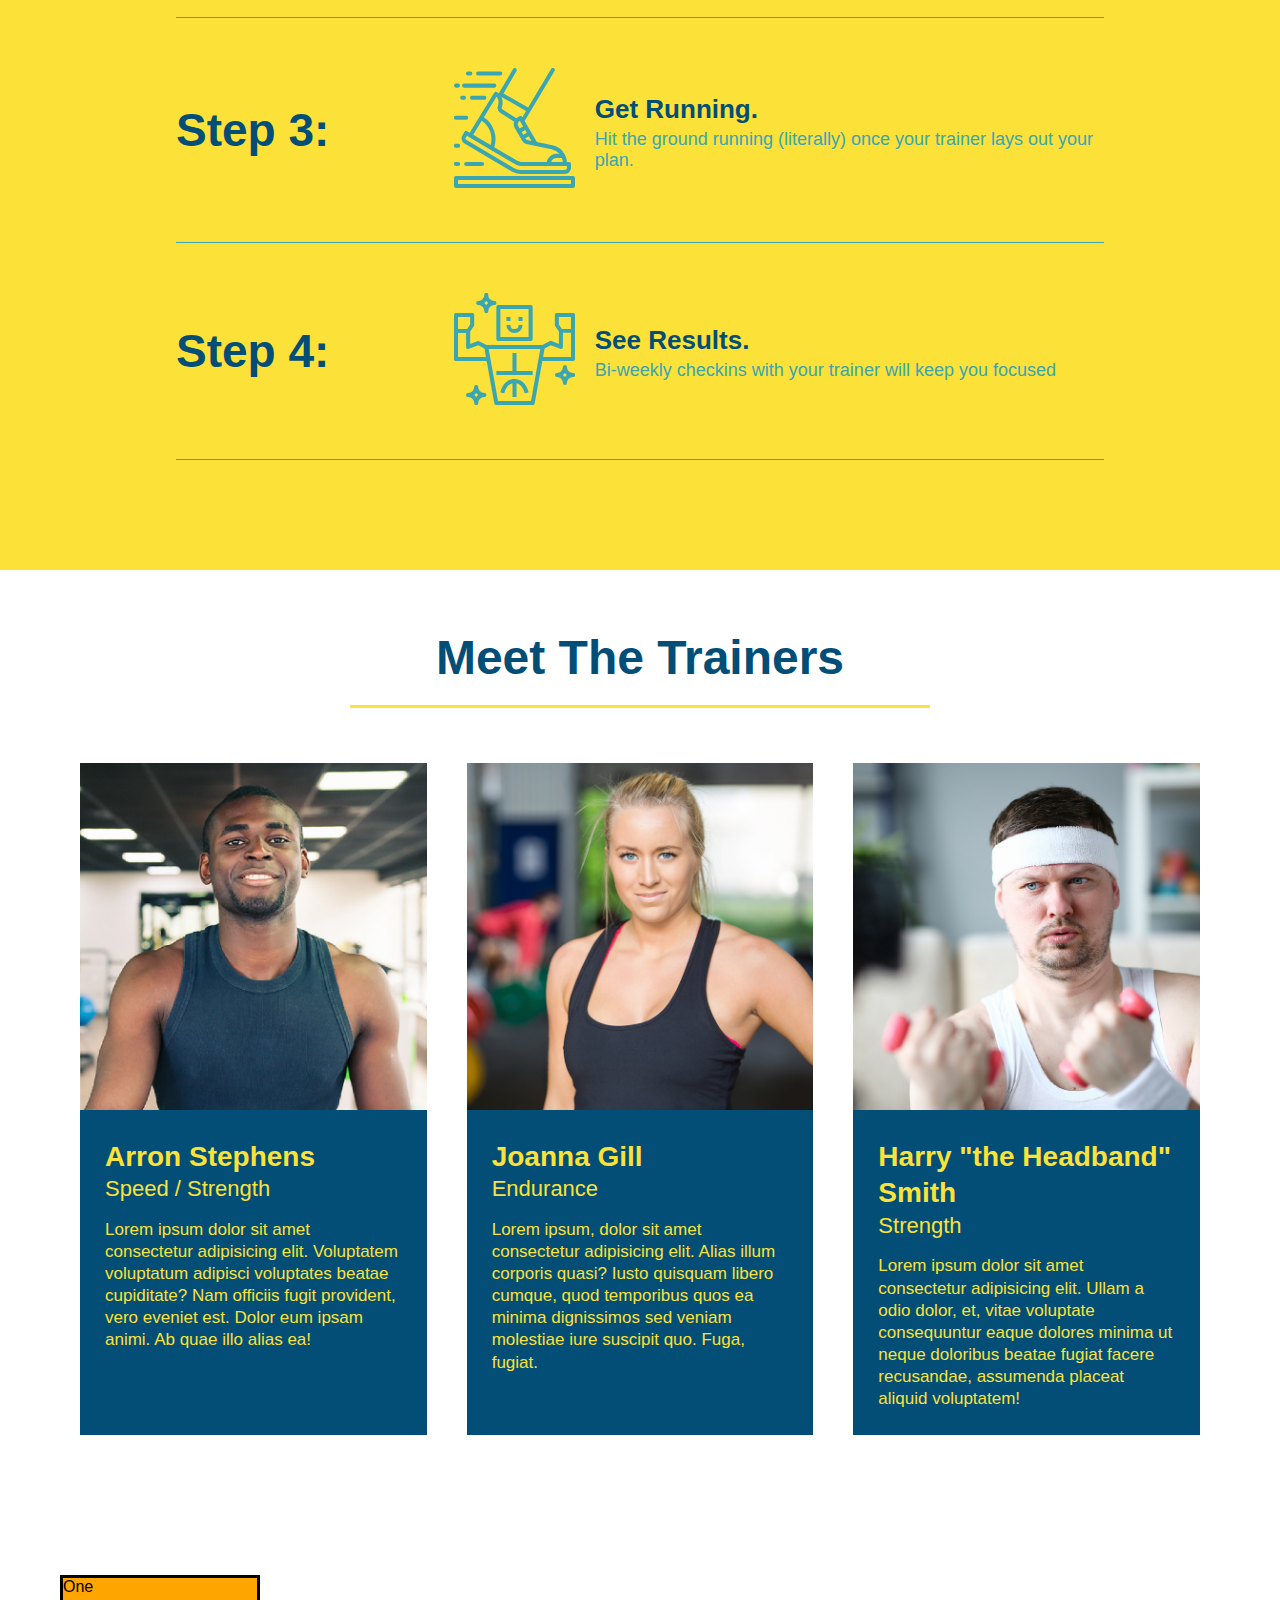
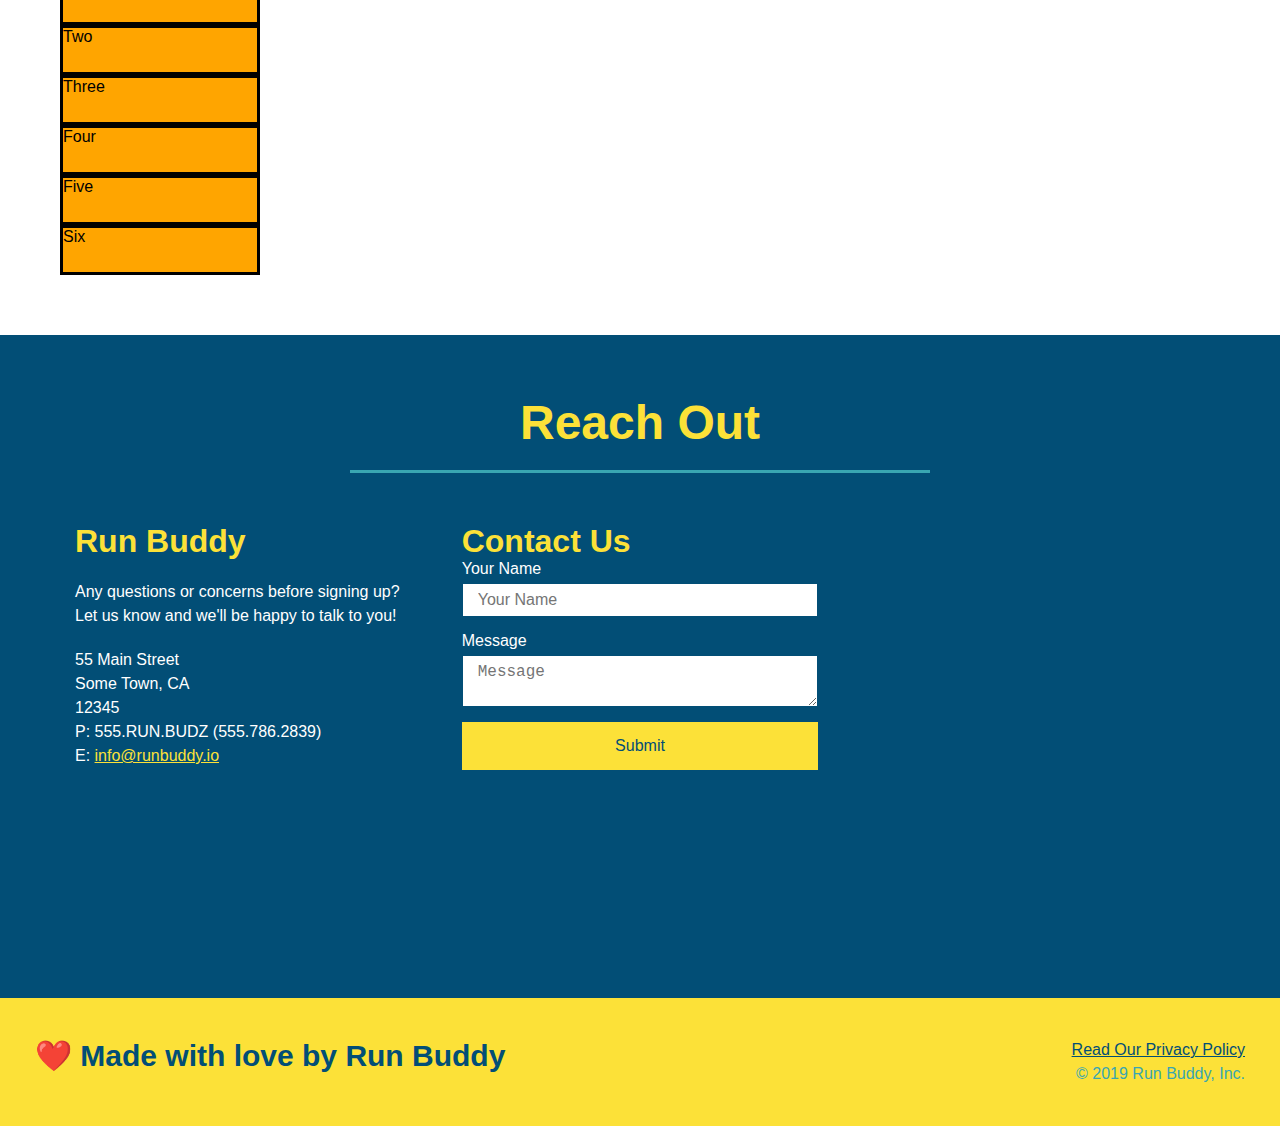
==== commit 4cb2d7a2: "added grid example" ====
--- a/index.html
+++ b/index.html
@@ -34,6 +34,11 @@
                     <li>
                         <a href="#your-trainers">
                             Your Trainers
+                        </a>
+                    </li>
+                    <li>
+                        <a href="#service-plans">
+                            Service Plans
                         </a>
                     </li>
                     <li>
@@ -236,7 +241,19 @@
                  </article>
             </div>
         </section>
-
+        
+        <!-- "service plans" section -->
+        <section id="service-plans" class="services">
+            <div class="service-grid-container">
+                <div class="service-grid-item">One</div>
+                <div class="service-grid-item">Two</div>
+                <div class="service-grid-item">Three</div>
+                <div class="service-grid-item">Four</div>
+                <div class="service-grid-item">Five</div>
+                <div class="service-grid-item">Six</div>
+            </div>
+        </section>
+        
         <!-- "reach out" section -->
         <section id="reach-out" class="contact">
             <div class="flex-row">
--- a/assets/css/style.css
+++ b/assets/css/style.css
@@ -276,6 +276,19 @@
 }
 /* TRAINER STYLES END */
 
+/* SERVICE PLANS START */
+.service-grid-container {
+    display: grid;
+}
+
+.service-grid-item {
+    width: 200px;
+    height: 50px;
+    background-color: orange;
+    border: solid;
+    color: black;
+}
+
 /* REACH OUT STYLES START */
 .contact {
     background: #024e76;
@@ -358,18 +371,108 @@
 
 /* MEDIA QUERY FOR SMALLER DESKTOP SCREENS AND SMALLER */
 @media screen and (max-width: 980px) {
-
+    header {
+        padding-bottom: 0;
+        justify-content: center;
+    }
+    
+    header h1 {
+        width: 100%;
+        text-align: center;
+    }
+    
+    header nav ul {
+        margin-top: 20px;
+        width: 100%;
+        justify-content: center;
+    }
+    
+    header nav ul li a {
+        font-size: 20px;
+    }
+    
+    footer h2, footer div {
+        text-align: center;
+        width: 100%;
+    }
+
+    .hero-cta, .hero-form {
+        width: 100%;
+    }
+    
+    .hero-cta {
+        text-align: center;
+    }
+    
+    .section-title {
+        width: 80%;
+    }
+      
+    .trainer {
+        flex: 0 70%;
+    }
+      
+    .contact-info iframe{
+        flex: 1 100%;
     }
 }
   
 /* MEDIA QUERY FOR TABLETS AND SMALLER */
 @media screen and (max-width: 768px) {
-
+    section {
+        padding: 30px 15px;
+    }
+    
+    .step h3 {
+        flex: 1 100%;
+        text-align: center;
+    }
+    
+    .step-info {
+        flex: 2 100%;
+        text-align: center;
+        justify-content: center;
+    }
+    
+    .step-img {
+        flex: 0 32%;
+        margin-right: 0;
+        margin-top: 15px;
+        margin-bottom: 15px;
+    }
+    
+    .step-text {
+        flex: 100%;  
     }
 }
   
 /* MEDIA QUERY FOR MOBILE PHONES AND SMALLER */
 @media screen and (max-width: 575px) {
-
+    .hero-form button {
+        width: 100%;
+    }
+    
+    .section-title {
+        width: 95%;
+    }
+    
+    .intro p {
+        width: 100%;
+    }
+    
+    .trainer {
+        flex: 0 100%;
+    }
+    
+    .contact-info {
+        text-align: center;
+    }
+    
+    .contact-info > * {
+        flex: 0 100%;
+    }
+    
+    .contact-form {
+        order: 3;
     }
 }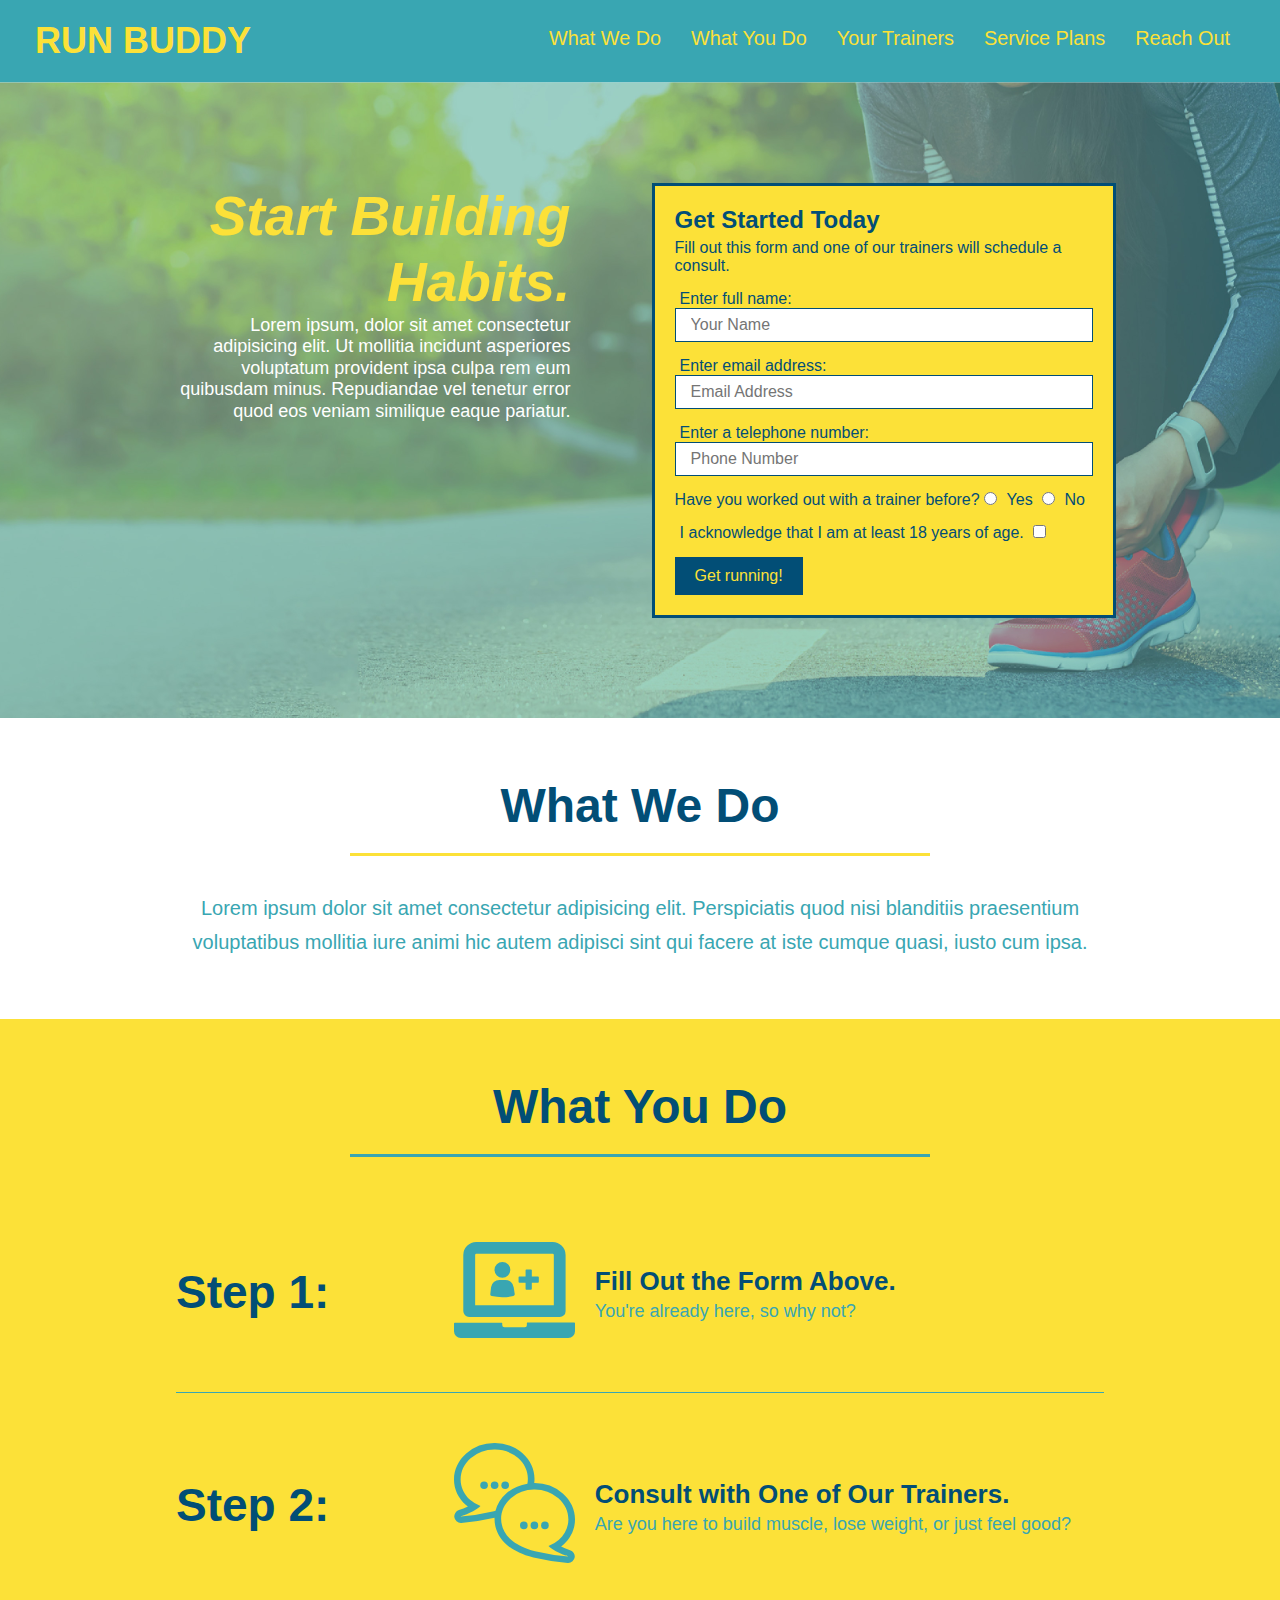
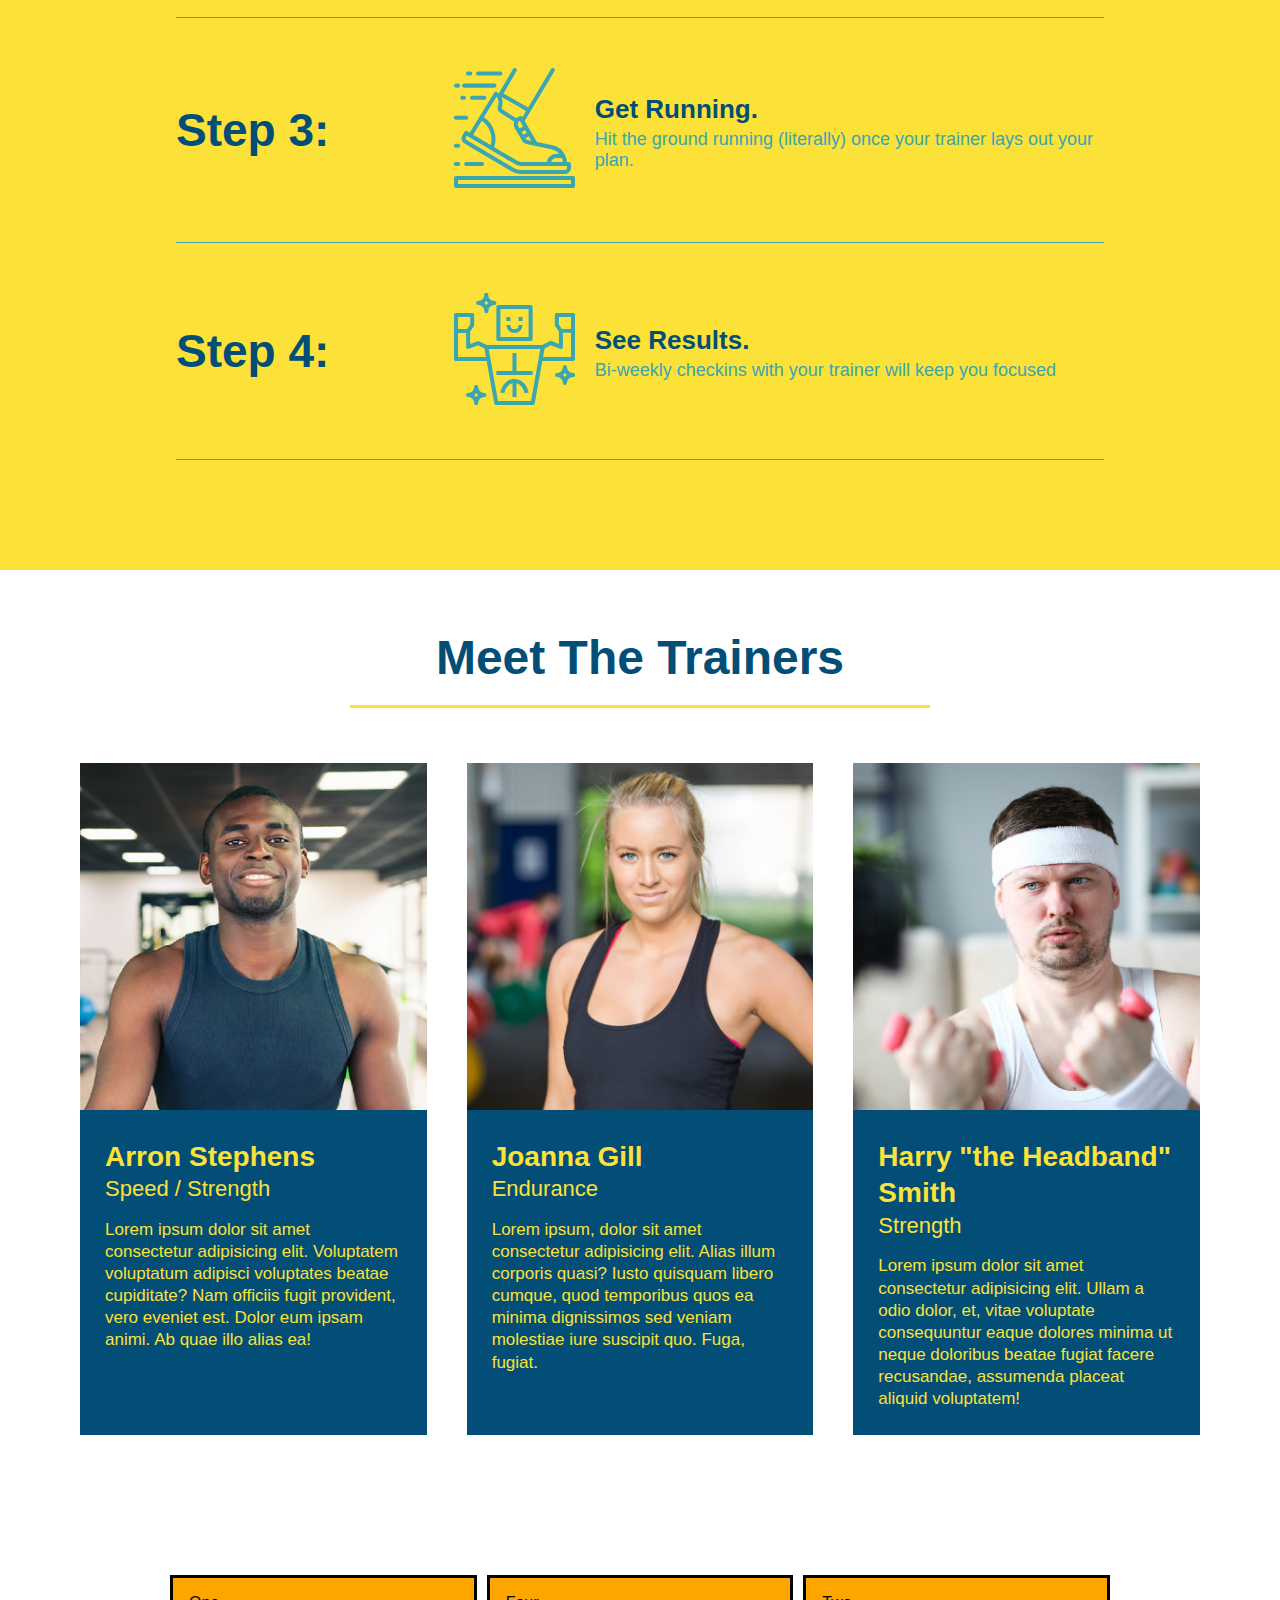
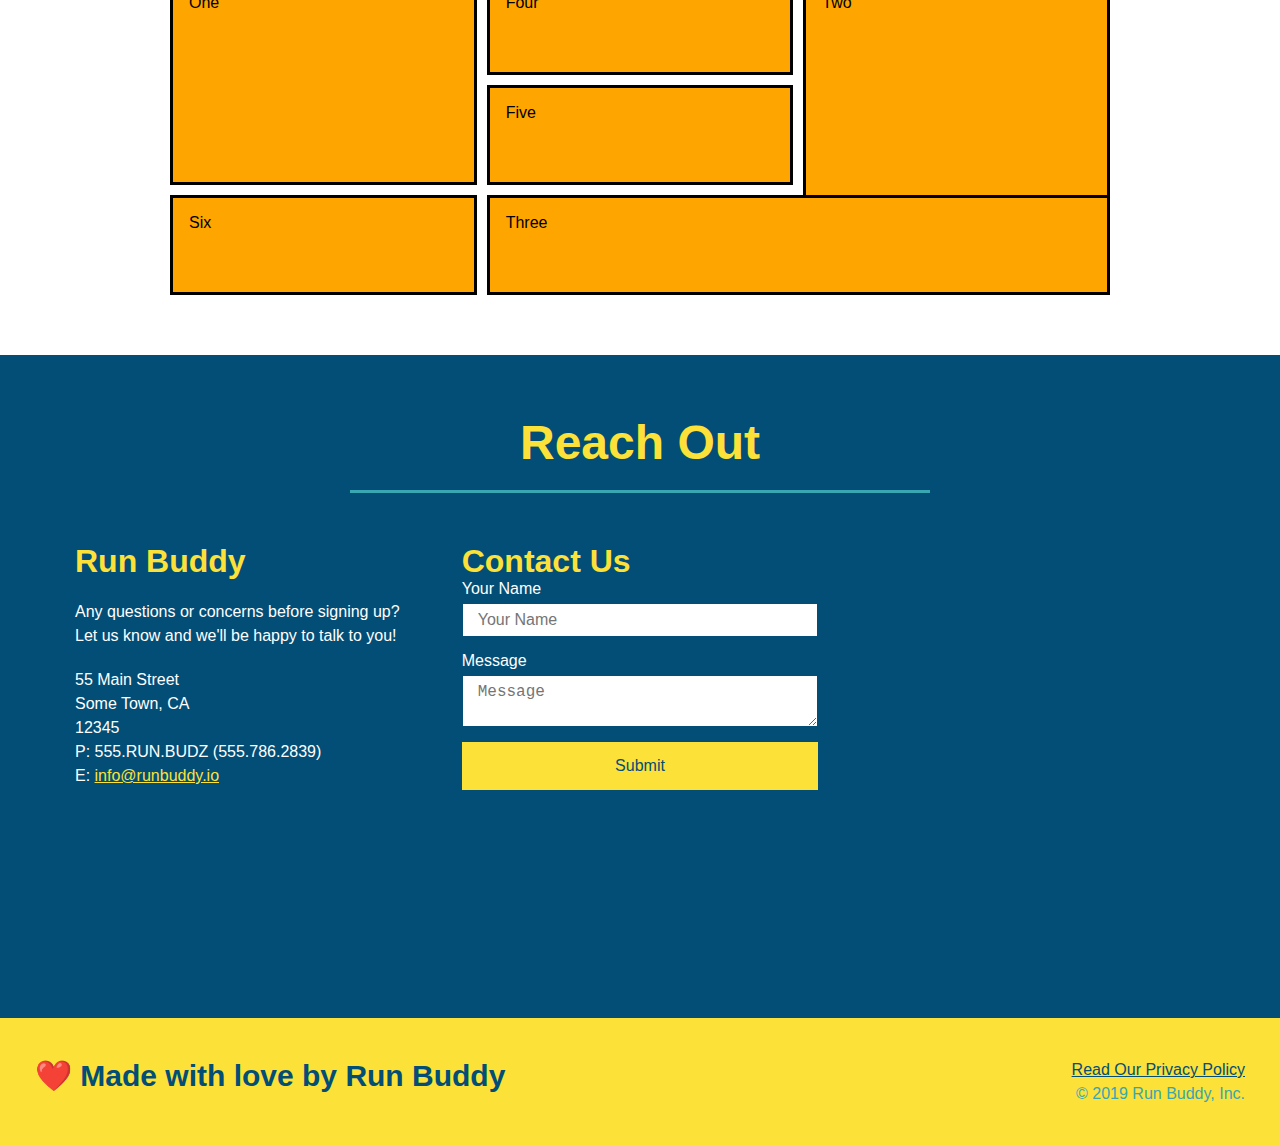
==== commit 8ea3c0f2: "example grid" ====
--- a/index.html
+++ b/index.html
@@ -245,12 +245,12 @@
         <!-- "service plans" section -->
         <section id="service-plans" class="services">
             <div class="service-grid-container">
-                <div class="service-grid-item">One</div>
-                <div class="service-grid-item">Two</div>
-                <div class="service-grid-item">Three</div>
-                <div class="service-grid-item">Four</div>
-                <div class="service-grid-item">Five</div>
-                <div class="service-grid-item">Six</div>
+                <div class="service-grid-item box1">One</div>
+                <div class="service-grid-item box2">Two</div>
+                <div class="service-grid-item box3">Three</div>
+                <div class="service-grid-item box4">Four</div>
+                <div class="service-grid-item box5">Five</div>
+                <div class="service-grid-item box6">Six</div>
             </div>
         </section>
         
--- a/assets/css/style.css
+++ b/assets/css/style.css
@@ -278,15 +278,34 @@
 
 /* SERVICE PLANS START */
 .service-grid-container {
+    max-width: 940px;
+    margin: 0 auto;
     display: grid;
+    grid-template-columns: repeat(3, 1fr);
+    grid-template-rows: repeat(3, 100px);
+    grid-gap: 10px;
 }
 
 .service-grid-item {
-    width: 200px;
-    height: 50px;
     background-color: orange;
     border: solid;
+    padding: 1em;
     color: black;
+}
+
+.box1 {
+    grid-column: 1/ span 1; 
+    grid-row: 1/ span 2; 
+}
+
+.box2 {
+    grid-column: 3/4; 
+    grid-row: 1/-1; 
+}
+
+.box3 {
+    grid-column: 2/ span 2; 
+    grid-row: 3/ span 1; 
 }
 
 /* REACH OUT STYLES START */
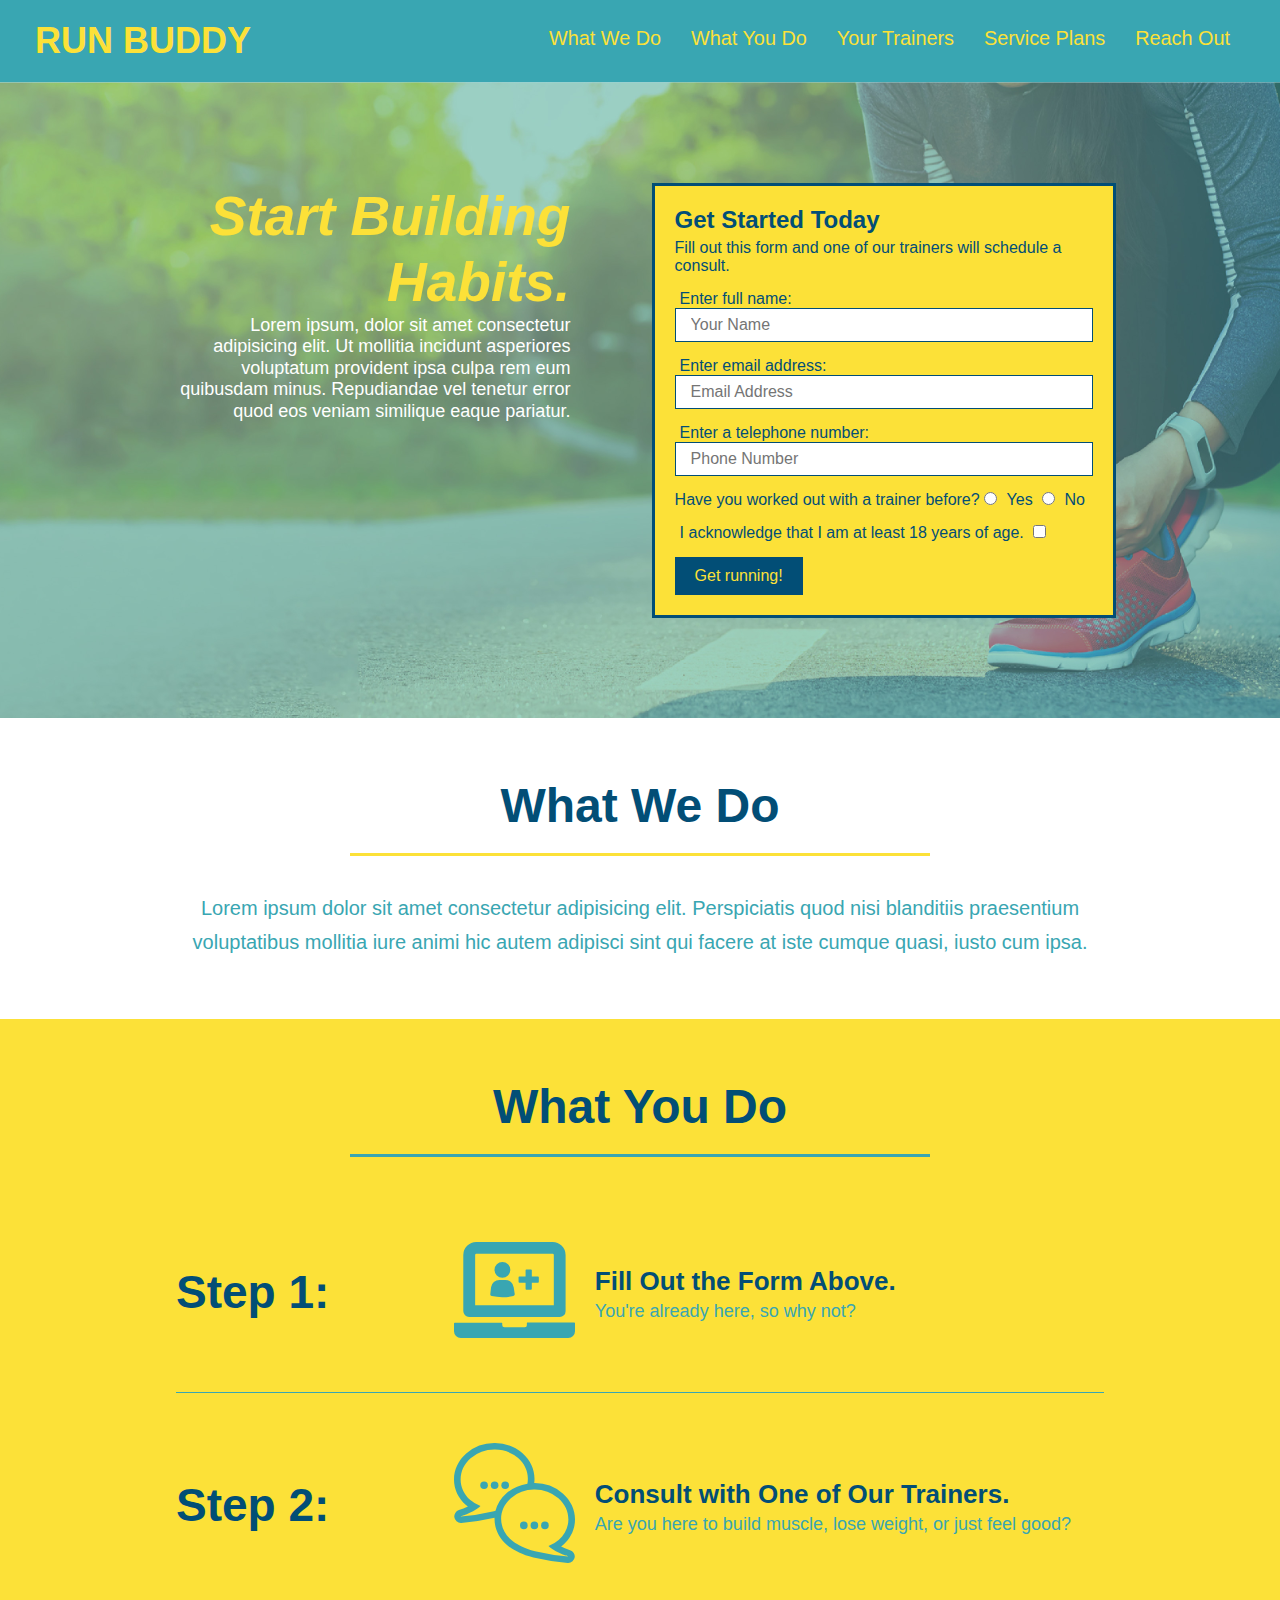
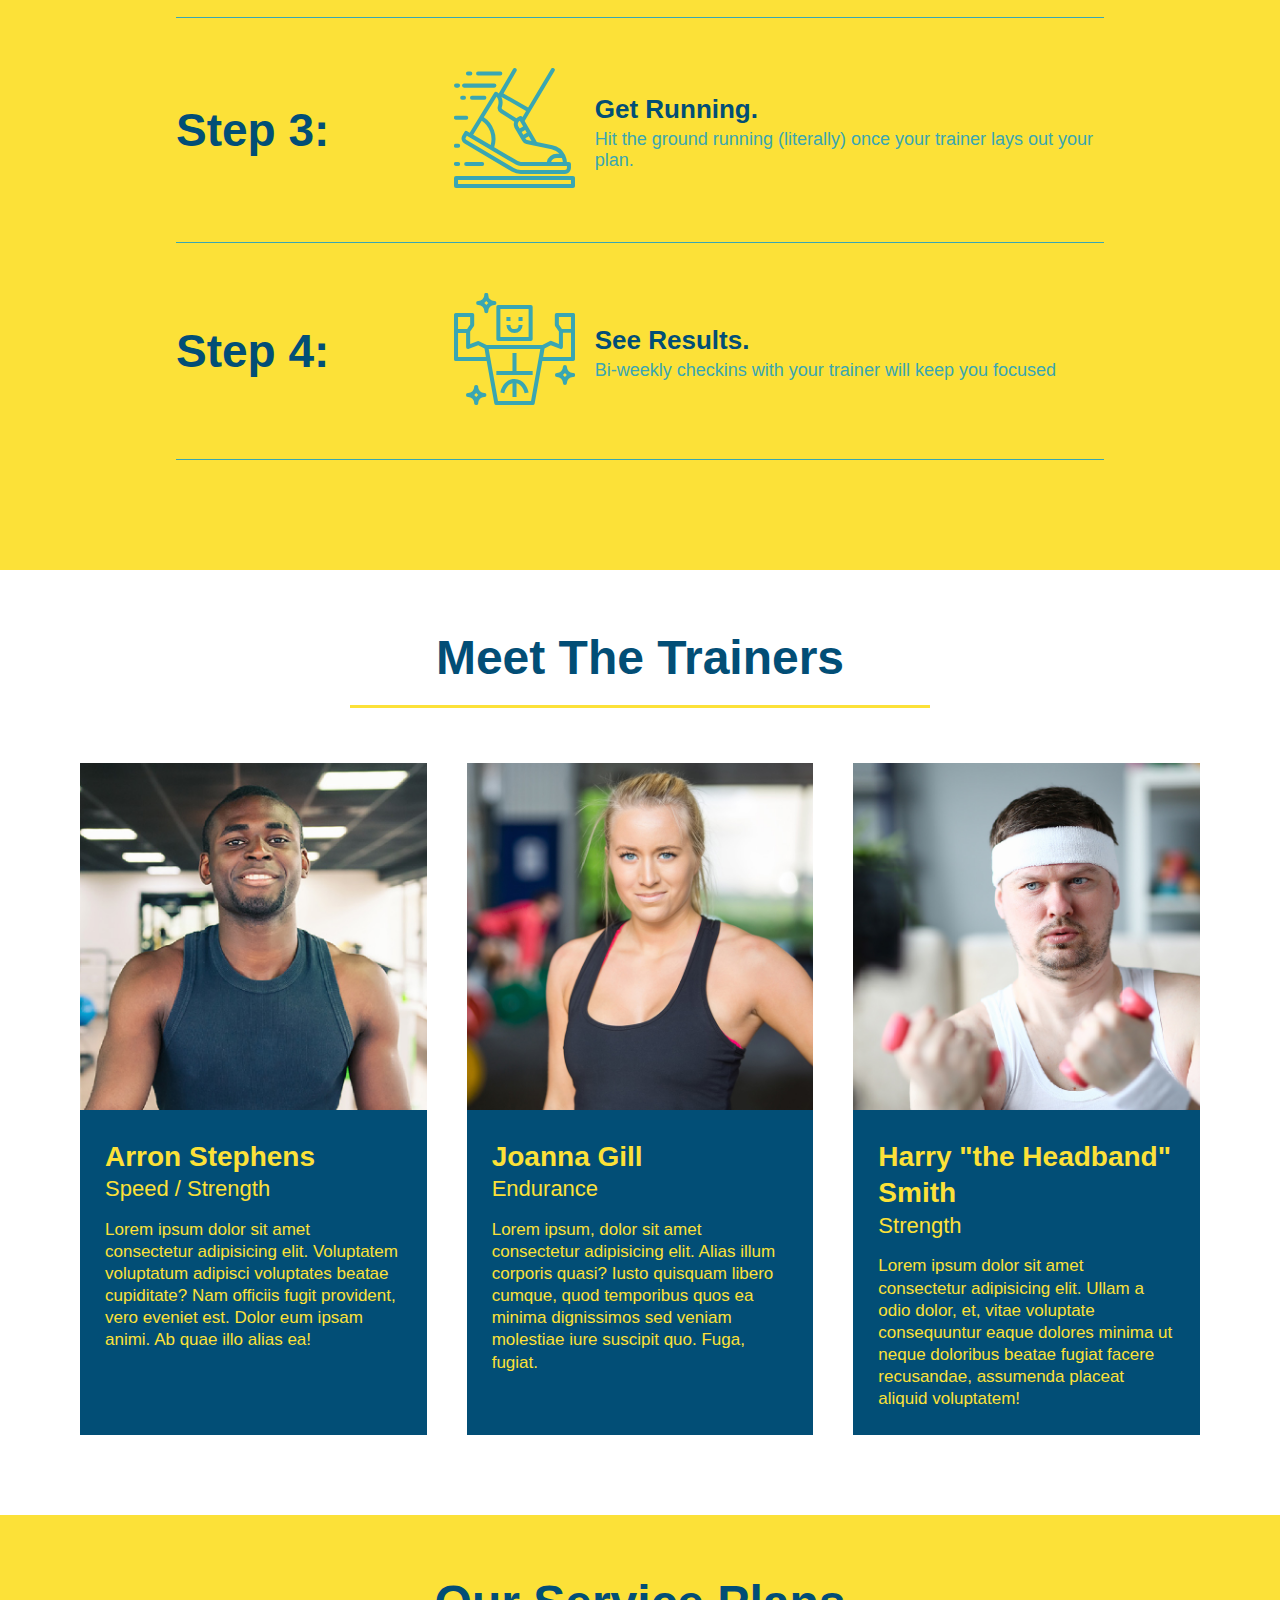
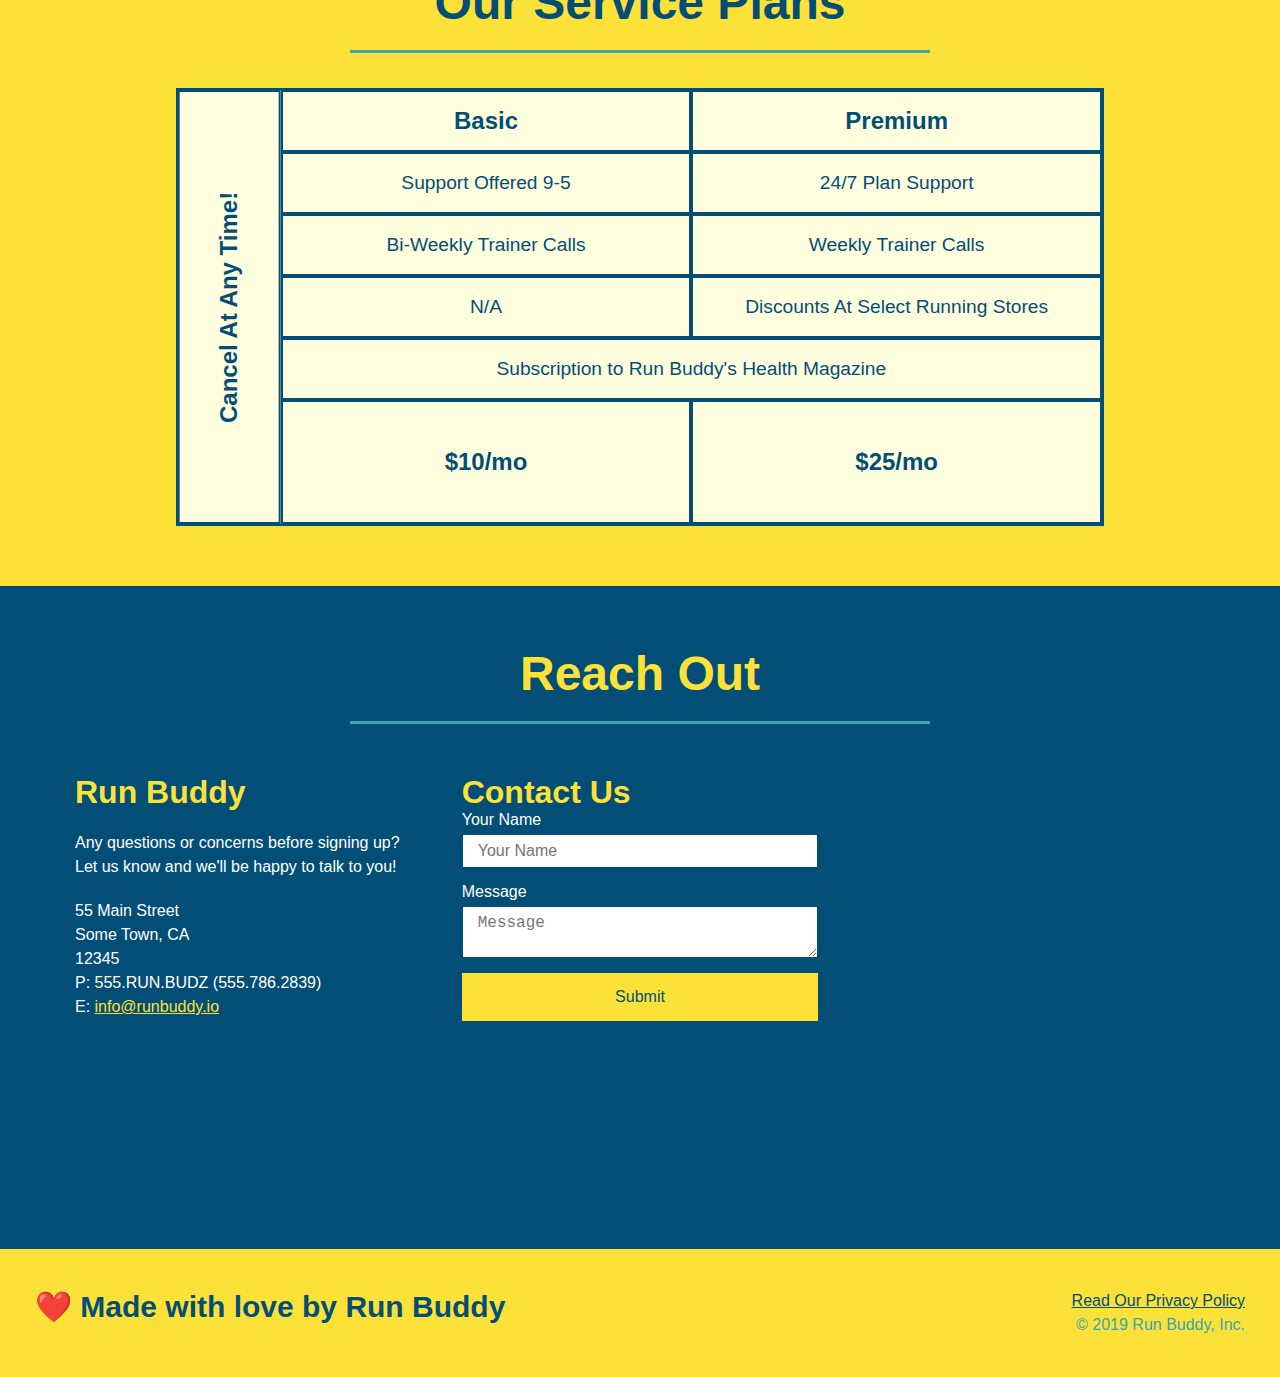
==== commit 62d5f550: "added service table comparison" ====
--- a/index.html
+++ b/index.html
@@ -187,6 +187,7 @@
                 </div>
             </div>
         </section>   
+
         <!-- "meet the trainers" section -->
         <section id="your-trainers">
             <div class="flex-row">
@@ -244,14 +245,26 @@
         
         <!-- "service plans" section -->
         <section id="service-plans" class="services">
-            <div class="service-grid-container">
-                <div class="service-grid-item box1">One</div>
-                <div class="service-grid-item box2">Two</div>
-                <div class="service-grid-item box3">Three</div>
-                <div class="service-grid-item box4">Four</div>
-                <div class="service-grid-item box5">Five</div>
-                <div class="service-grid-item box6">Six</div>
-            </div>
+            <h2 class="section-title secondary-border">
+                Our Service Plans
+            </h2>
+            <div class="service-grid-wrapper">
+                <div class="service-grid-container">
+                    <div class="service-grid-item grid-head basic">Basic</div>
+                    <div class="service-grid-item grid-head premium">Premium</div>
+                    <div class="service-grid-item basic">Support Offered 9-5</div>
+                    <div class="service-grid-item premium">24/7 Plan Support</div>
+                    <div class="service-grid-item basic">Bi-Weekly Trainer Calls</div>
+                    <div class="service-grid-item premium">Weekly Trainer Calls</div>
+                    <div class="service-grid-item basic">N/A</div>
+                    <div class="service-grid-item premium">Discounts At Select Running Stores</div>
+                    <div class="service-grid-item both">Subscription to Run Buddy's Health Magazine</div>
+                    <div class="service-grid-item grid-price basic">$10/mo</div>
+                    <div class="service-grid-item grid-price premium">$25/mo</div>
+                    <div class="service-grid-item cancel">Cancel At Any Time!</div>
+                </div>
+            </div>
+
         </section>
         
         <!-- "reach out" section -->
--- a/assets/css/style.css
+++ b/assets/css/style.css
@@ -277,35 +277,54 @@
 /* TRAINER STYLES END */
 
 /* SERVICE PLANS START */
+.services {
+    background: #fce138;
+}
+
+.service-grid-wrapper {
+    display: flex;
+    width: 100%;
+    justify-content: center;
+}
+
 .service-grid-container {
-    max-width: 940px;
-    margin: 0 auto;
+    background: lightyellow;
+    width: 80%;
     display: grid;
-    grid-template-columns: repeat(3, 1fr);
-    grid-template-rows: repeat(3, 100px);
-    grid-gap: 10px;
+    grid-template-columns: 1fr repeat(2, 4fr);
+    grid-template-rows: repeat(5, 1fr) 2fr;
+    border: 2px solid #024e76;
+    color: #024e76;
+    font-size: 1.2rem;
 }
 
 .service-grid-item {
-    background-color: orange;
-    border: solid;
-    padding: 1em;
-    color: black;
-}
-
-.box1 {
-    grid-column: 1/ span 1; 
-    grid-row: 1/ span 2; 
-}
-
-.box2 {
-    grid-column: 3/4; 
-    grid-row: 1/-1; 
-}
-
-.box3 {
-    grid-column: 2/ span 2; 
-    grid-row: 3/ span 1; 
+    padding: 15px 0;
+    border: 2px solid #024e76;
+    display: flex;
+    align-items: center;
+    justify-content: center;
+    text-align: center;
+}
+
+.service-grid-item.basic {
+    grid-column: 2 / span 1;
+}
+
+.service-grid-item.both {
+    grid-column: 2 / span 2;
+}
+
+.service-grid-item.cancel {
+    writing-mode: vertical-lr;
+    transform: rotate(180deg);
+    grid-column 1;
+    grid-row: 1 / -1;
+}
+
+.grid-head, .grid-price, .service-grid-item.cancel {
+    font-size: 1.5rem;
+    font-weight: bold;
 }
 
 /* REACH OUT STYLES START */
@@ -463,6 +482,26 @@
     .step-text {
         flex: 100%;  
     }
+
+    .service-grid-container {
+        grid-template-columns: 1fr 1fr;
+    }
+
+    .service-grid-item.basic {
+        grid-column: 1;
+    }
+
+    .service-grid-item.both {
+        grid-column: 1 / -1;
+    }
+
+    .service-grid-item.cancel {
+        transform: none;
+        writing-mode: unset;
+        grid-column: 1 / -1;
+        grid-row: -1;
+    }
+
 }
   
 /* MEDIA QUERY FOR MOBILE PHONES AND SMALLER */
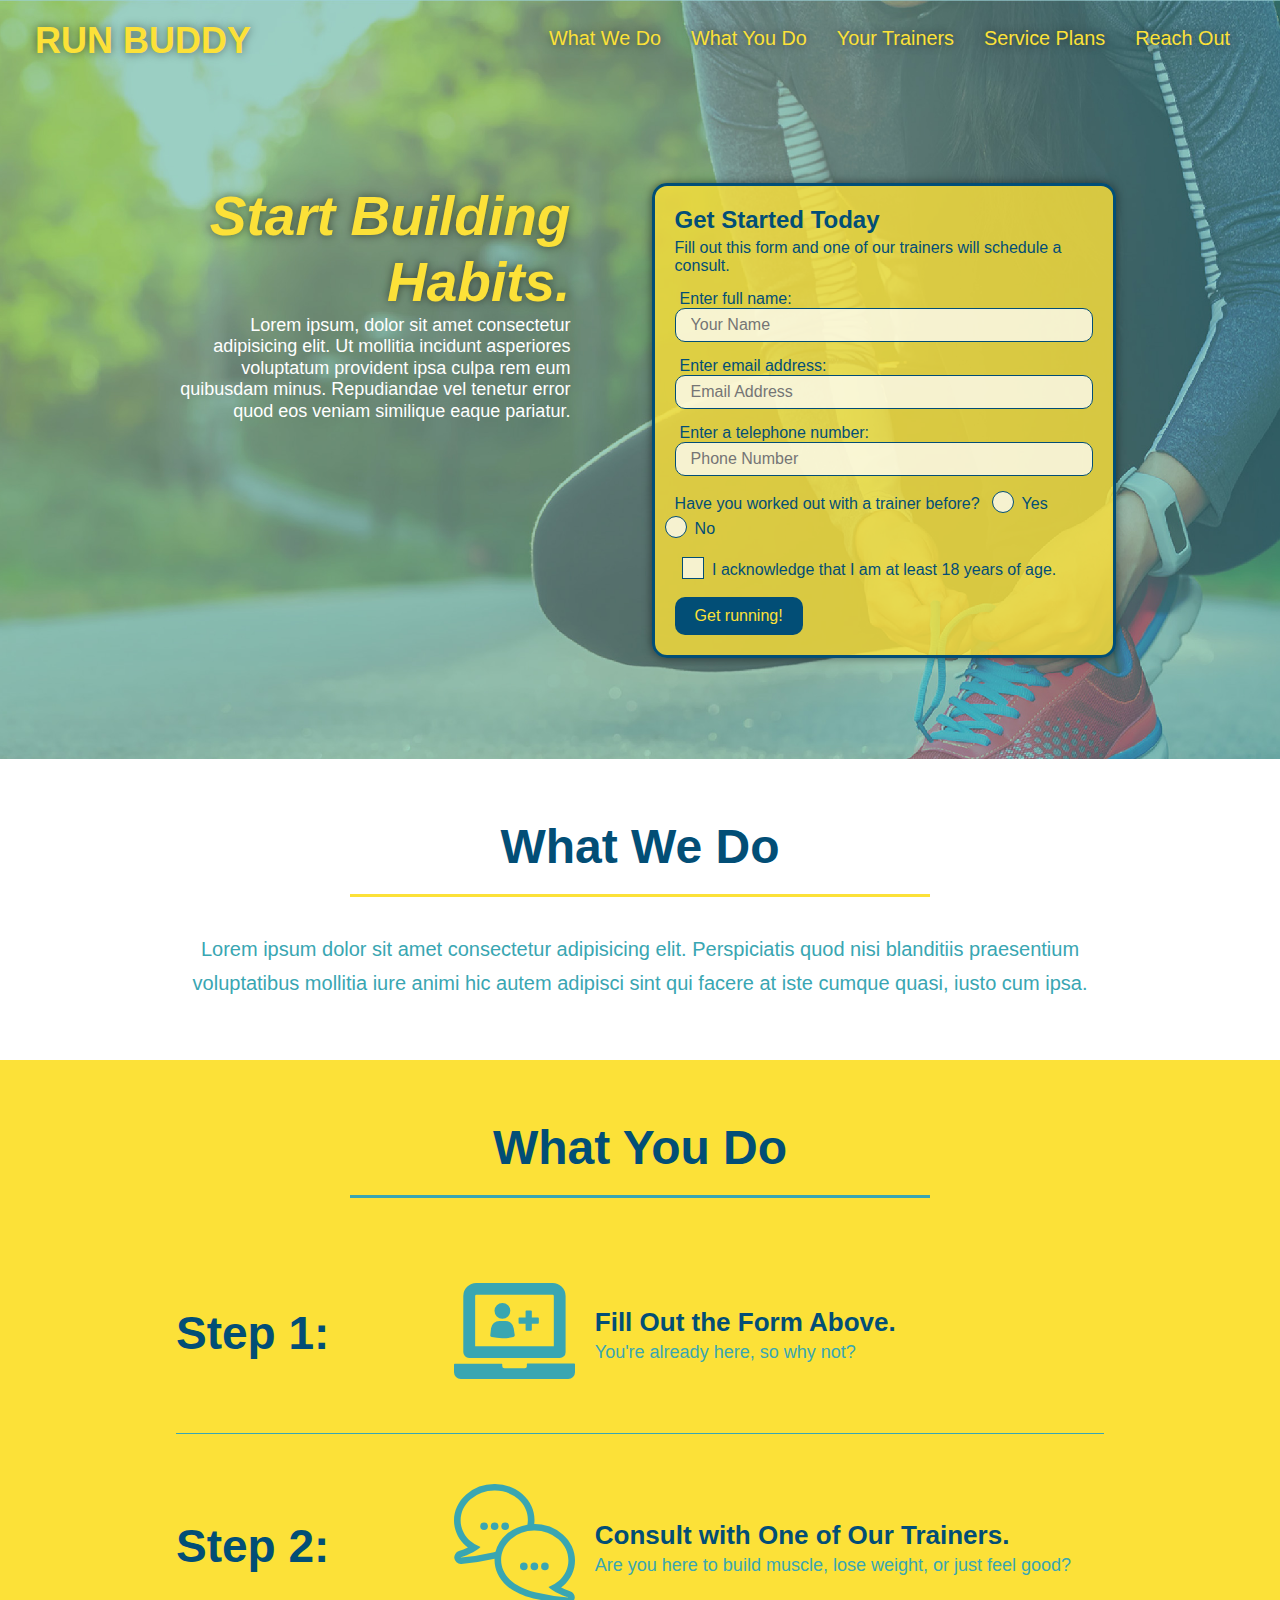
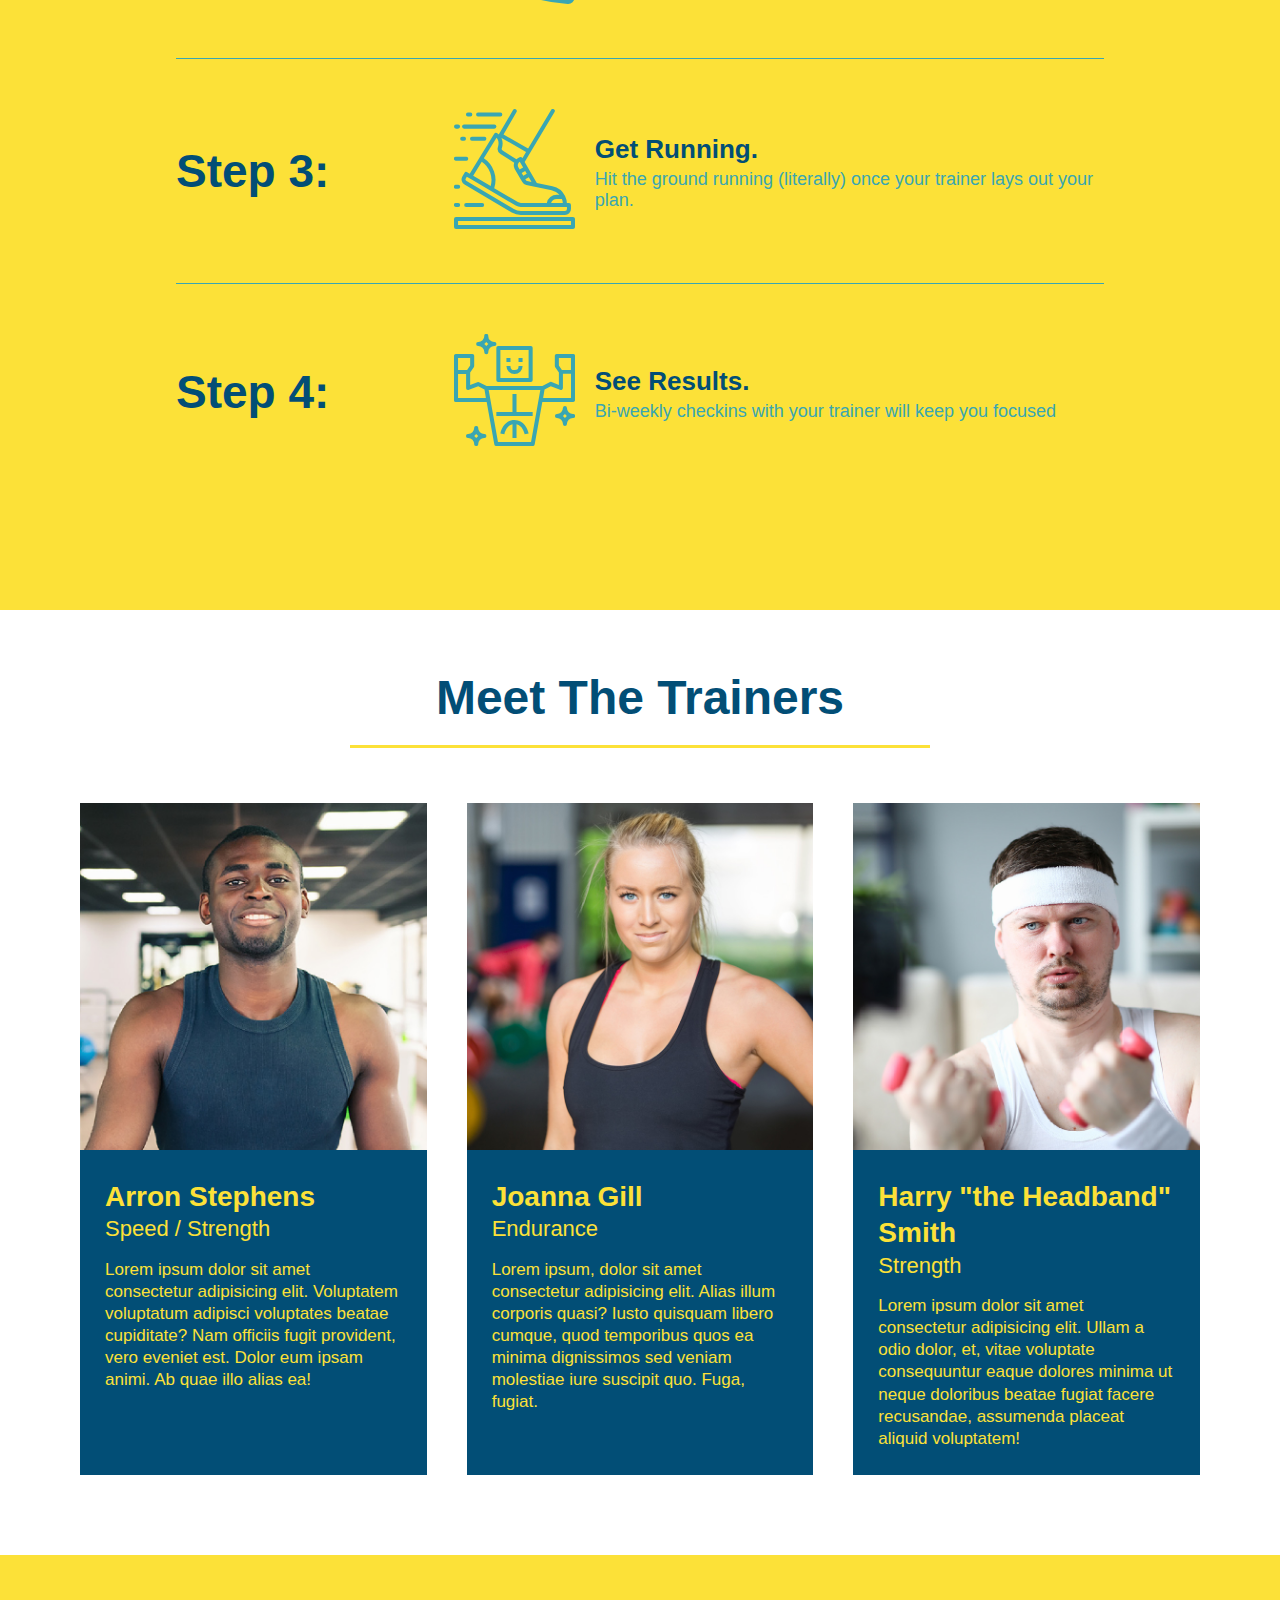
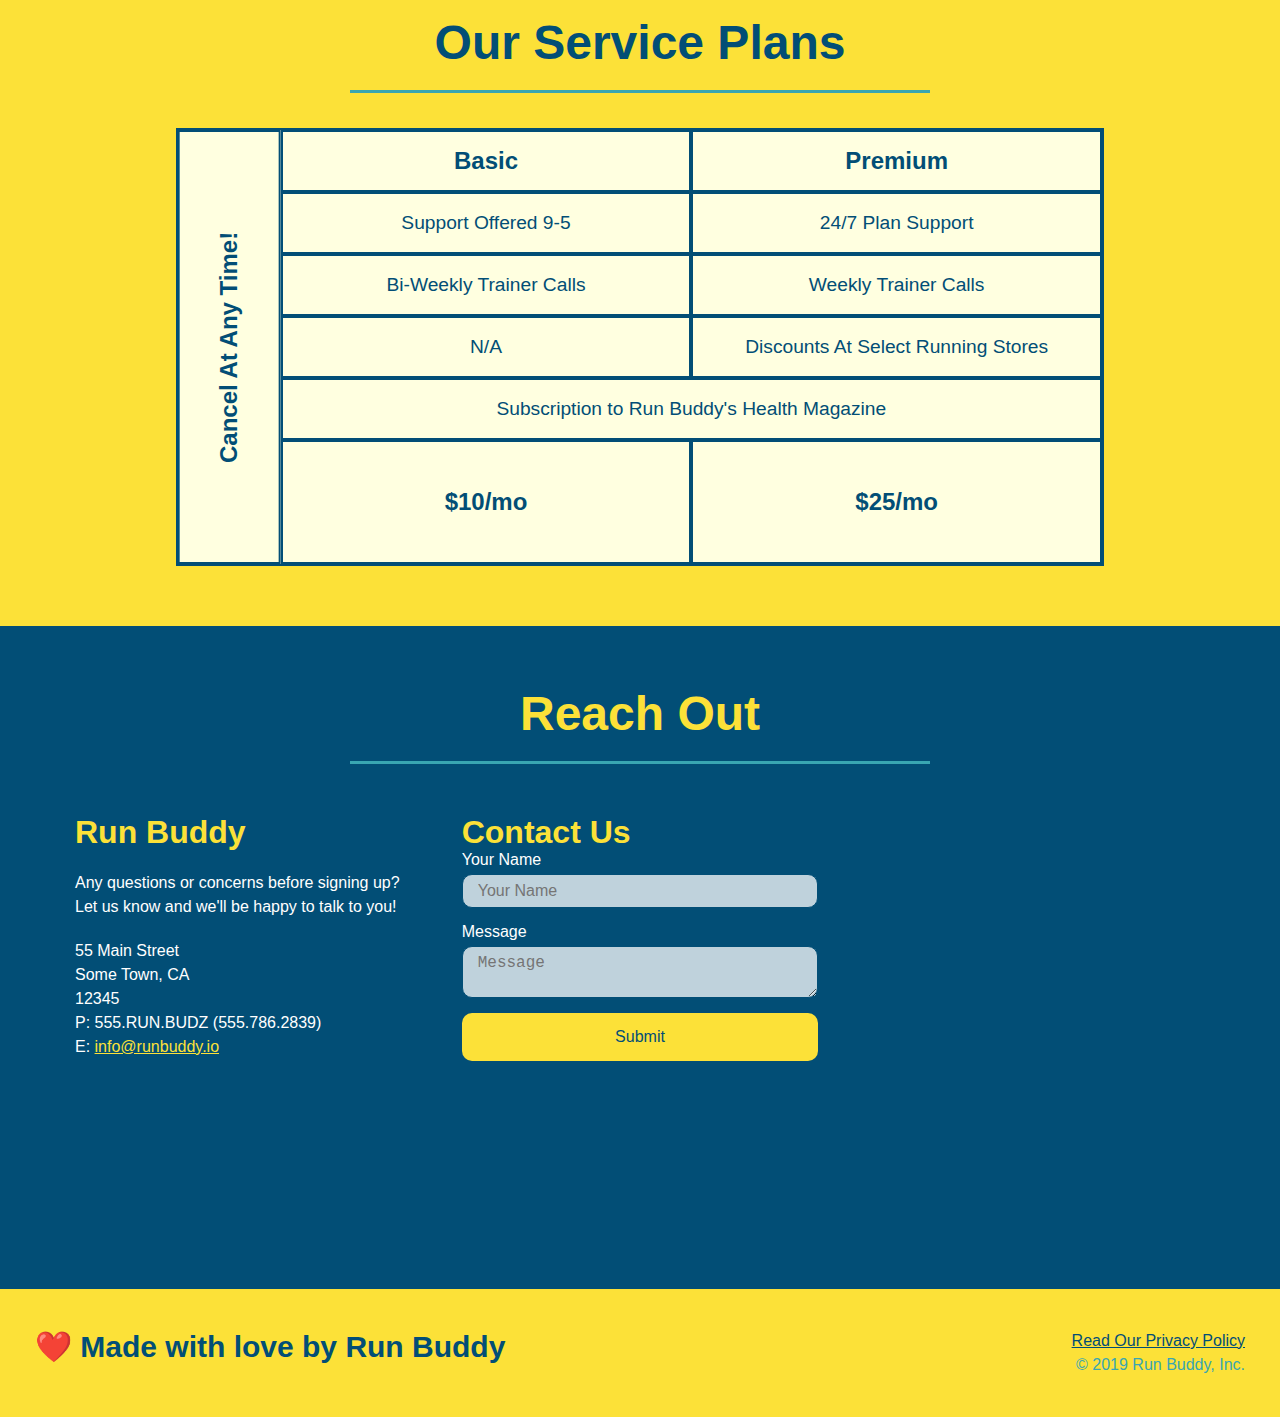
==== commit 4ab20b20: "final css touches" ====
--- a/index.html
+++ b/index.html
@@ -70,18 +70,22 @@
                 <label for="phone">Enter a telephone number:</label>
                 <input type="tel" placeholder="Phone Number" name="phone" id="phone" class="form-input" />
                 <p>
-                  Have you worked out with a trainer before? 
-                  <input type="radio" name="trainer-confirm" id="trainer-yes" />
-                  <label for="trainer-yes">Yes</label>
-                  <input type="radio" name="trainer-confirm" id="trainer-no"/>
-                  <label for="trainer-no">No</label>
-                </p>
-                <p>
-                  <label for="checkbox">
-                    I acknowledge that I am at least 18 years of age.
-                  </label>
-                  <input type="checkbox" name="checkpoint1" id="checkbox" />
-                </p>
+                    Have you worked out with a trainer before?
+                    <span class="radio-wrapper">
+                      <input type="radio" name="trainer-confirm" id="trainer-yes" />
+                      <label for="trainer-yes">Yes</label>
+                    </span>
+                    <span class="radio-wrapper">
+                      <input type="radio" name="trainer-confirm" id="trainer-no" />
+                      <label for="trainer-no">No</label>
+                    </span>
+                  </p>
+                  <p>
+                    <span class="checkbox-wrapper">
+                      <input type="checkbox" name="age-confirm" id="checkbox" />
+                      <label for="checkbox">I acknowledge that I am at least 18 years of age.</label>
+                    </span>
+                  </p>
                 <button type="submit">
                   Get running!
                 </button>
--- a/assets/css/style.css
+++ b/assets/css/style.css
@@ -4,6 +4,12 @@
     box-sizing: border-box;
 }
 
+:root {
+    --primary-color: #fce138;
+    --secondary-color: #024e76;
+    --tertiary-color: #39a6b2;
+}
+
 body {
     color: #39a6b2;
     font-family: Helvetica, Arial, sans-serif;
@@ -13,22 +19,31 @@
 
 header {
     padding: 20px 35px;
-    background-color: #39a6b2;
+    background-color: var(--tertiary-color);
     display: flex;
     justify-content: space-between;
     flex-wrap: wrap;
+    position: -webkit-sticky;
+    position: sticky;
+    top: 0;
+    background-image: url("../images/hero-bg.jpg");
+    background-size: cover;
+    background-attachment: fixed;
+    background-position: 80%;
+    z-index: 9999;
 }
 
 header h1 {
     font-weight: bold;
     font-size: 36px;
-    color: #fce138;
+    color: var(--primary-color);
     margin: 0;
+    text-shadow: 0 0 10px rgba(0, 0, 0, 0.5);
   }
 
 header a {
     text-decoration: none;
-    color: #fce138;
+    color: var(--primary-color);
   }
 
 header nav {
@@ -47,13 +62,21 @@
     padding: 10px 15px;
     font-weight: lighter;
     font-size: 1.55vw;
+    text-shadow: 0 0 10px rgba(0, 0, 0, 0.5);
+}
+
+header nav ul li a:hover {
+    background: var(--primary-color);
+    color: var(--secondary-color);
+    border-radius: 15px;
+    text-shadow: none;
 }
 
 /* HEADER / NAVBAR STYLES END */
 
 /* FOOTER STYLES START */
 footer {
-    background: #fce138;
+    background: var(--primary-color);
     width: 100%;
     padding: 40px 35px;
     display: flex;
@@ -62,7 +85,7 @@
 }
 
 footer h2 {
-    color: #024e76;
+    color: var(--secondary-color);
     font-size: 30px;
     margin: 0;
 }
@@ -73,7 +96,7 @@
 }
 
 footer a {
-    color: #024e76;
+    color: var(--secondary-color);
 }
 /* END FOOTER STYLES */
 
@@ -86,7 +109,8 @@
 .hero {
     background-image: url("../images/hero-bg.jpg");
     background-size: cover;
-    background-position: center;
+    background-position: 80%;
+    background-attachment: fixed;
     display: flex;
     justify-content: center;
     flex-wrap: wrap;
@@ -105,16 +129,19 @@
 .hero-cta h2 {
     font-style: italic;
     font-size: 55px;
-    color: #fce138;
+    color: var(--primary-color);
+    text-shadow: 0 0 10px rgba(0, 0, 0, 0.5);
 }
 
 .hero-form {
-    color: #024e76;
-    background-color: #fce138;
+    color: var(--secondary-color);
+    background-color: rgba(252, 225, 56, 0.8);
     padding: 20px;
-    border: 3px solid #024e76;
+    border: 3px solid var(--secondary-color);
     width: 40%;
     margin: 3.5%;
+    box-shadow: 0 0 10px rgba(0, 0, 0, 0.5);
+    border-radius: 15px;
 }
 
 .hero-form h3 {
@@ -127,13 +154,20 @@
 }
 
 .form-input {
-    border: 1px solid #024e76;
+    border: 1px solid var(--secondary-color);
     display: block;
     padding: 7px 15px;
     font-size: 16px;
     color: #024e76;
     width: 100%;
     margin-bottom: 15px;
+    border-radius: 10px;
+    background-color: rgba(255, 255, 255, 0.75);
+}
+
+.form-input:focus {
+    background-color: rgba(255, 255, 255, 1);
+    outline: none;
 }
 
 .hero-form label {
@@ -141,19 +175,85 @@
 }
 
 .hero-form button {
-    color: #fce138;
-    background-color: #024e76;
+    color: var(--primary-color);
+    background-color: var(--secondary-color);
     border: none;
     padding: 10px 20px;
     font-size: 16px;
-}
+    border-radius: 10px;
+}
+
+.hero-form button:hover {
+    background-color: var(--tertiary-color);  
+}
+
+.checkbox-wrapper input, .radio-wrapper input {
+    opacity: 0;
+}
+
+.checkbox-wrapper label, .radio-wrapper label {
+    position: relative;
+    left: 10px;
+    margin: 10px;
+    line-height: 1.6;
+}
+
+.checkbox-wrapper label::before, .radio-wrapper label::before {
+    content: "";
+    height: 20px;
+    width: 20px;
+    background: rgba(255, 255, 255, 0.75);  
+    border: 1px solid var(--secondary-color);  
+    position: absolute;
+    top: -4px;
+    left: -30px;
+}
+
+.radio-wrapper label::before {
+    border-radius: 50%;
+}
+
+.radio-wrapper label::after {
+    content: "";
+    width: 20px;
+    height: 20px;
+    border-radius: 50%;
+    background: var(--secondary-color);
+    position: absolute;
+    left: -29px;
+    top: -3px;
+    background-image: radial-gradient(circle, var(--tertiary-color), var(--secondary-color));
+}
+  
+.checkbox-wrapper label::after {
+    content: "";
+    height: 6px;
+    width: 14px;
+    border-left: 2px solid var(--secondary-color);
+    border-bottom: 2px solid var(--secondary-color);
+    position: absolute;
+    left: -26px;
+    top: 1px;
+    transform: rotate(-58deg);
+}
+
+.checkbox-wrapper input + label::after, 
+.radio-wrapper input + label::after {
+  content: none;
+}
+
+.checkbox-wrapper input:checked + label::after, 
+.radio-wrapper input:checked + label::after {
+  content: "";
+}
+
 /* HERO STYLES END */
 
 /* SECTION TITLE STYLES START */
 .section-title {
     font-size: 48px;
     border-bottom: 3px solid;
-    color: #024e76;
+    color: var(--secondary-color);
     padding-bottom: 20px;
     text-align: center;
     margin: 0 auto 35px auto;
@@ -161,11 +261,11 @@
 }
 
 .primary-border {
-    border-color: #fce138;
+    border-color: var(--primary-color);
 }
 
 .secondary-border {
-    border-color: #39a6b2;
+    border-color: var(--tertiary-color);
 }
 /* SECTION TITLE STYLES END */
 
@@ -173,7 +273,7 @@
 
 .intro p {
     line-height: 1.7;
-    color: #39a6b2;
+    color: var(--tertiary-color);
     width: 80%;
     font-size: 20px;
     margin: 0 auto;
@@ -183,22 +283,25 @@
 
 /* WHAT YOU DO STYLES START */
 .steps {
-    background: #fce138;
+    background: var(--primary-color);
 }
 
 .step {
     margin: 50px auto;
     padding-bottom: 50px;
     width: 80%;
-    border-bottom: 1px solid #39a6b2;
     display: flex;
     flex-wrap: wrap;
     align-items: center;
     justify-content: space-between;  
 }
 
+.step:not(:last-child) {
+    border-bottom: 1px solid var(--tertiary-color);
+}
+
 .step h3 {
-    color: #024e76;
+    color: var(--secondary-color);
     font-size: 46px;
     flex: 1 30%;
 }
@@ -224,14 +327,14 @@
 }
 
 .step-text p {
-    color: #39a6b2;
+    color: var(--tertiary-color);
     font-size: 18px; 
  }
 
 .step-text h4 {
     font-size:26px;
     line-height: 1.5;
-    color: #024e76;
+    color: var(--secondary-color);
 }
 
 /* WHAT YOU DO STYLES END */
@@ -247,8 +350,8 @@
 
 .trainer {
     margin: 20px;
-    background: #024e76;
-    color: #fce138;
+    background: var(--secondary-color);
+    color: var(--primary-color);
     flex: 1;
 }
 
@@ -278,7 +381,7 @@
 
 /* SERVICE PLANS START */
 .services {
-    background: #fce138;
+    background: var(--primary-color);
 }
 
 .service-grid-wrapper {
@@ -293,14 +396,14 @@
     display: grid;
     grid-template-columns: 1fr repeat(2, 4fr);
     grid-template-rows: repeat(5, 1fr) 2fr;
-    border: 2px solid #024e76;
-    color: #024e76;
+    border: 2px solid var(--secondary-color);
+    color: var(--secondary-color);
     font-size: 1.2rem;
 }
 
 .service-grid-item {
     padding: 15px 0;
-    border: 2px solid #024e76;
+    border: 2px solid var(--secondary-color);
     display: flex;
     align-items: center;
     justify-content: center;
@@ -329,7 +432,7 @@
 
 /* REACH OUT STYLES START */
 .contact {
-    background: #024e76;
+    background: var(--secondary-color);
 }
 
 .contact-info {
@@ -344,7 +447,7 @@
 }
 
 .contact h2 {
-    color: #fce138;
+    color: var(--primary-color);
 }
 
 .contact-info iframe {
@@ -356,7 +459,7 @@
 }
 
 .contact-info h3 {
-    color: #fce138;
+    color: var(--primary-color);
     font-size: 32px;
 }
 
@@ -368,28 +471,41 @@
 }
 
 .contact-info a {
-    color: #fce138;
+    color: var(--primary-color);
 }
 
 .contact-form input, .contact-form textarea {
-    border: 1px solid #024e76;
+    border: 1px solid var(--secondary-color);
     display: block;
     padding: 7px 15px;
     font-size: 16px;
-    color: #024e76;
+    color: var(--secondary-color);
     width: 100%;
     margin-bottom: 15px;
     margin-top: 5px;
+    border-radius: 10px;
+    background-color: rgba(255, 255, 255, 0.75);
+}
+
+.contact-form input:focus, .contact-form textarea:focus {
+    background-color: rgba(255, 255, 255, 1);
+    outline: none;
 }
 
 .contact-form button {
     width: 100%;
     border: none;
-    background: #fce138;
-    color: #024e76;
+    background: var(--primary-color);
+    color: var(--secondary-color);
     text-align: center;
     padding: 15px 0;
     font-size: 16px;
+    border-radius: 10px;
+}
+
+.contact-form button:hover {
+    color: var(--primary-color);
+    background: var(--tertiary-color);
 }
 
 /* REACH OUT STYLES END */
@@ -412,6 +528,7 @@
     header {
         padding-bottom: 0;
         justify-content: center;
+        position: relative;
     }
     
     header h1 {
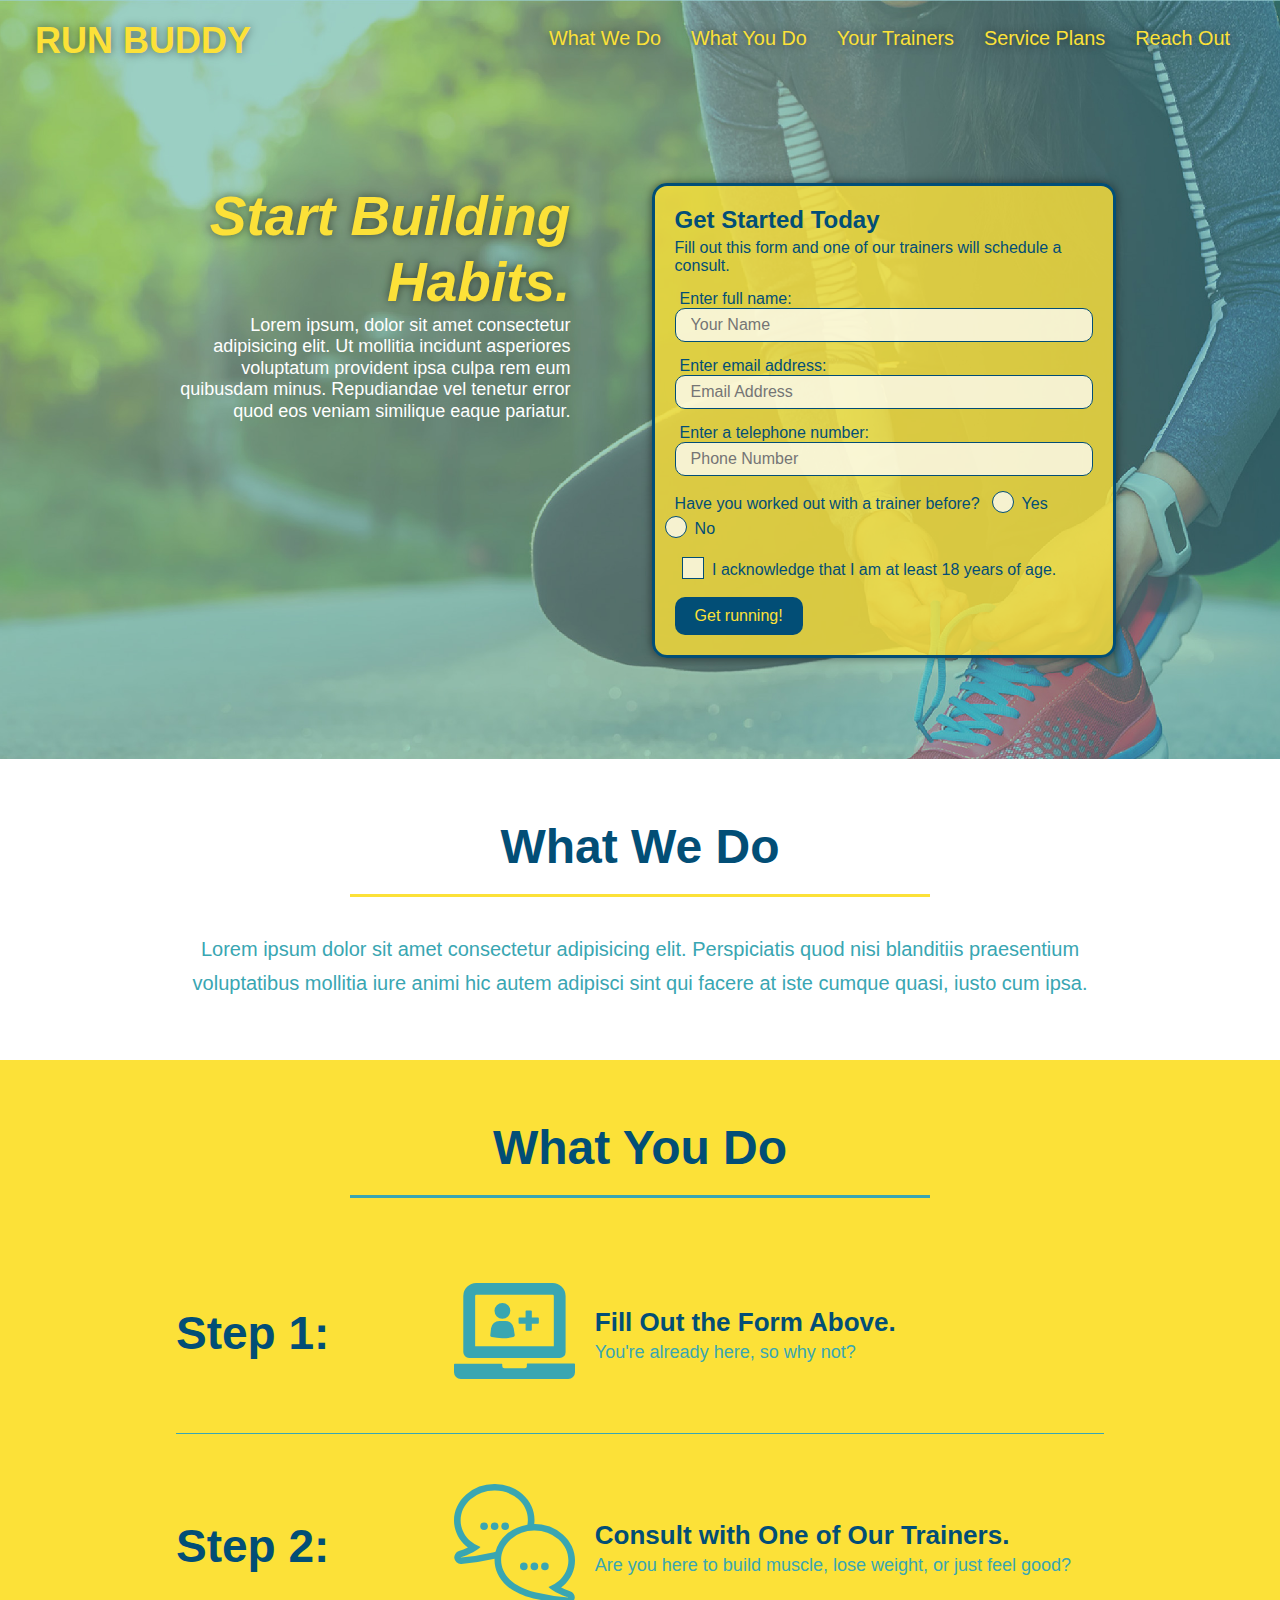
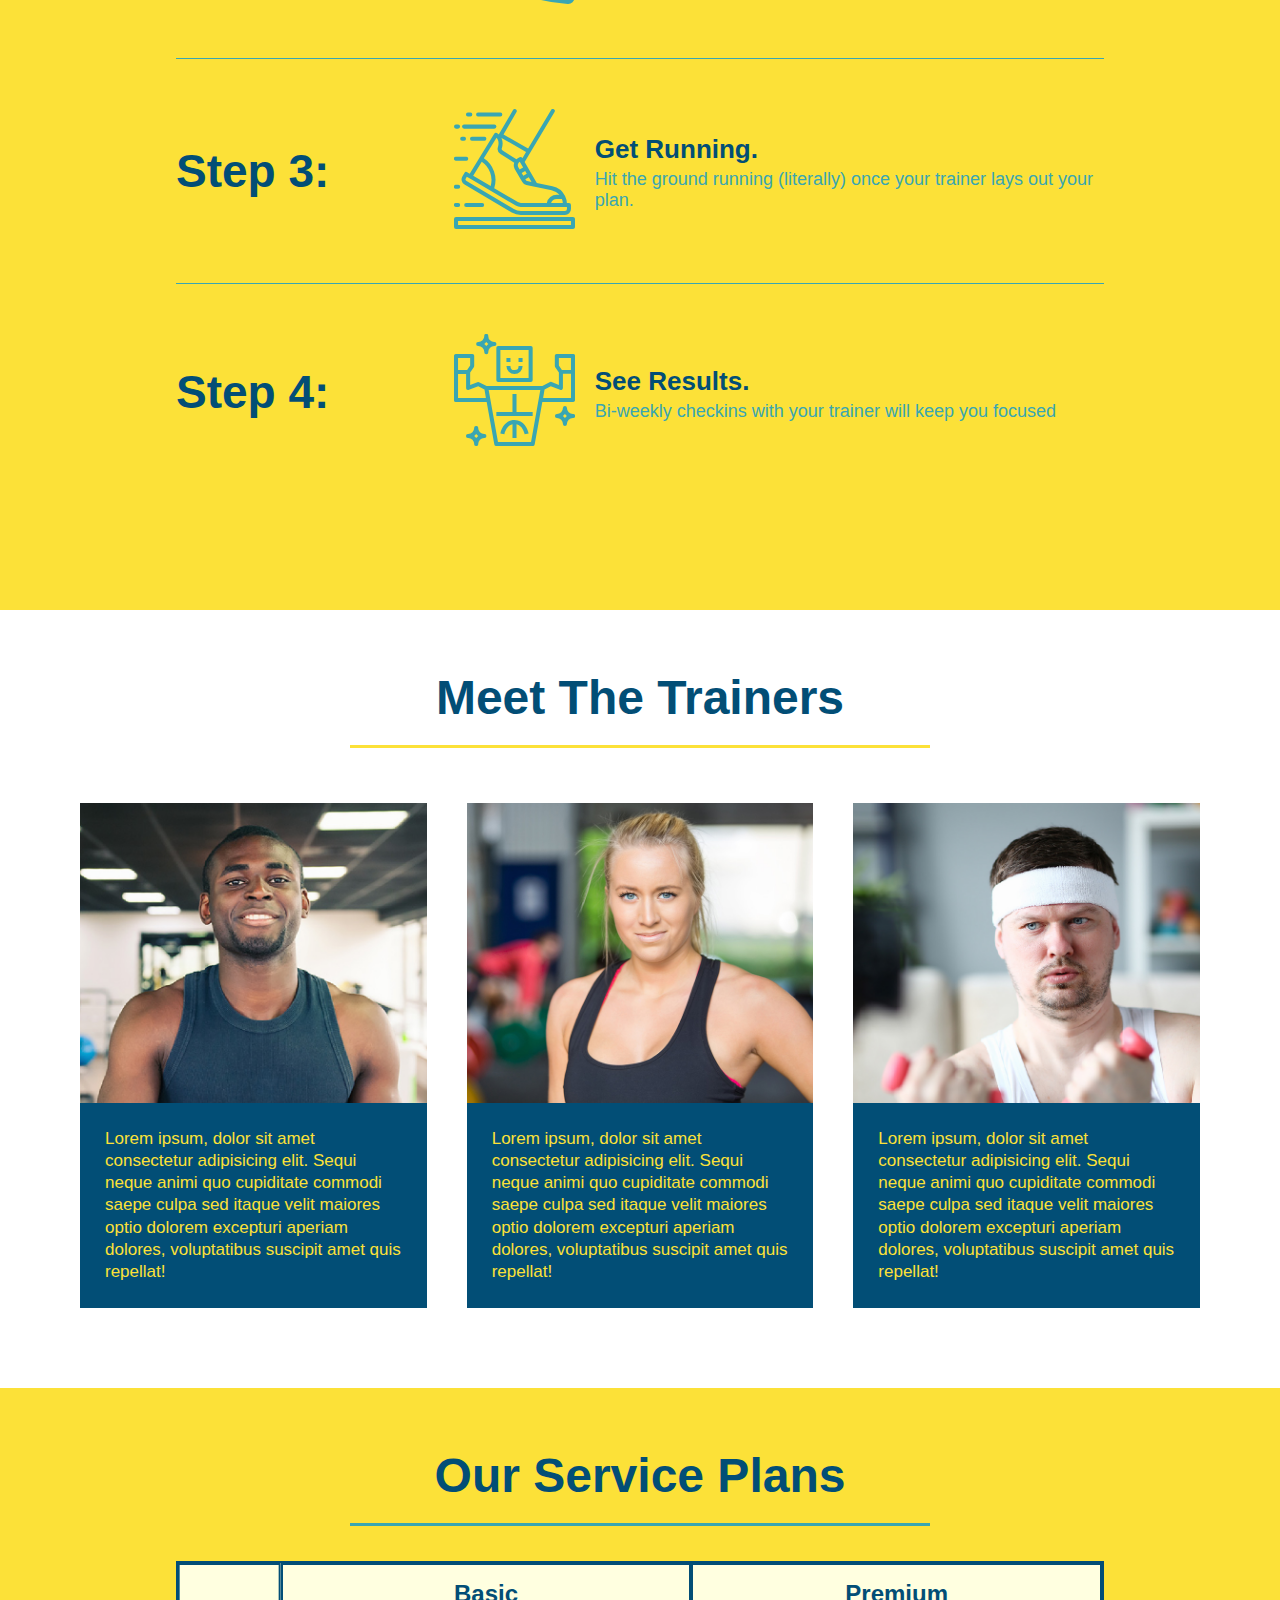
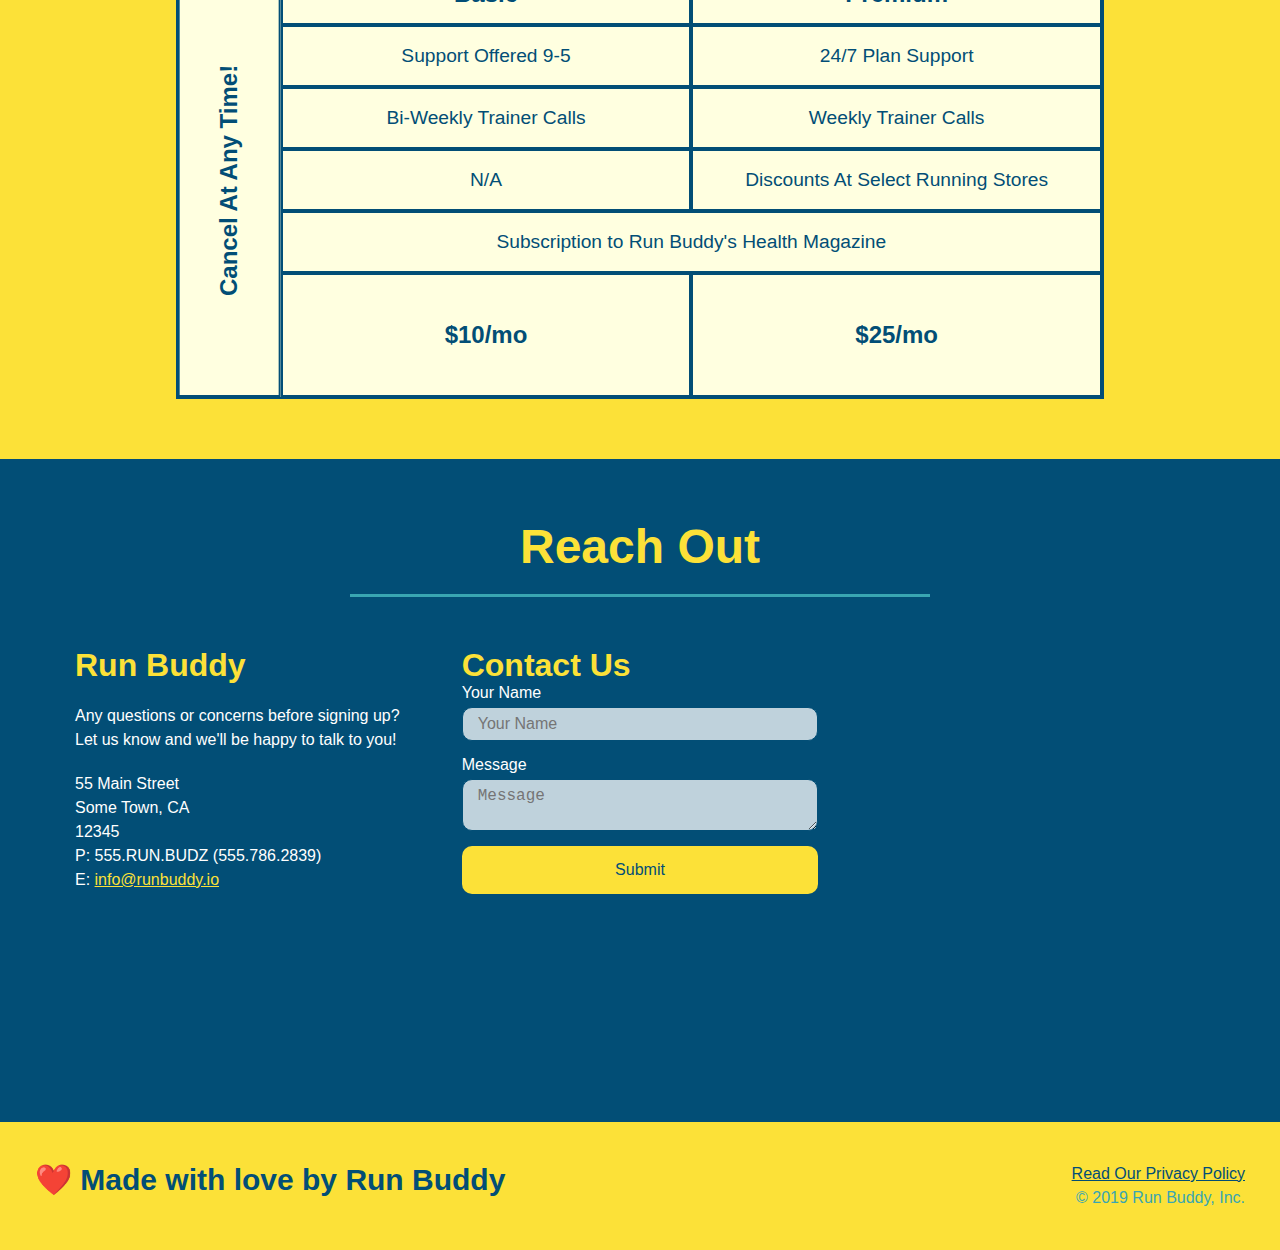
==== commit f91a909f: "trainer hover animation" ====
--- a/index.html
+++ b/index.html
@@ -195,55 +195,59 @@
         <!-- "meet the trainers" section -->
         <section id="your-trainers">
             <div class="flex-row">
-                <h2 class="section-title primary-border">
+              <h2 class="section-title primary-border">
                 Meet The Trainers
-                </h2>
-            </div>
+              </h2>
+            </div>
+      
             <div class="trainers">
-                <article class="trainer">
-                    <img src="./assets/images/trainer-1.jpg" alt="Arron Stephens in his workout clothes, ready to pump iron" />
+              <article class="trainer">
+                <div class="trainer-img trainer-1">
+                  <div>
+                    <h3>Arron Stephens</h3>
+                    <h4>Speed / Strength</h4>
+                  </div>
+                </div>
                 <div class="trainer-bio">
-                    <h3 class="trainer-name">
-                        Arron Stephens
-                    </h3>
-                    <h4 class="trainer-role">
-                        Speed / Strength
-                    </h4>
-                    <p>
-                        Lorem ipsum dolor sit amet consectetur adipisicing elit. Voluptatem voluptatum adipisci voluptates beatae cupiditate? Nam officiis fugit provident, vero eveniet est. Dolor eum ipsam animi. Ab quae illo alias ea!
-                    </p>
-                </div>
-                </article>
-
-                <article class="trainer">
-                     <img src="./assets/images/trainer-2.jpg" alt="Joanna Gill cooling off after a workout" />
+                  <h3>Arron Stephens</h3>
+                  <h4>Speed / Strength</h4>
+                  <p>
+                    Lorem ipsum, dolor sit amet consectetur adipisicing elit. Sequi neque animi quo cupiditate commodi saepe culpa sed itaque velit maiores optio dolorem excepturi aperiam dolores, voluptatibus suscipit amet quis repellat!
+                  </p>
+                </div>
+              </article>
+      
+              <article class="trainer">
+                <div class="trainer-img trainer-2">
+                  <div>
+                    <h3>Joanna Gill</h3>
+                    <h4>Endurance</h4>
+                  </div>
+                </div>
                 <div class="trainer-bio">
-                    <h3 class="trainer-name">
-                        Joanna Gill
-                    </h3>
-                    <h4 class="trainer-role">
-                        Endurance
-                    </h4>
-                    <p>
-                        Lorem ipsum, dolor sit amet consectetur adipisicing elit. Alias illum corporis quasi? Iusto quisquam libero cumque, quod temporibus quos ea minima dignissimos sed veniam molestiae iure suscipit quo. Fuga, fugiat.
-                    </p>
-                </div>
-                </article>
-
-                <article class="trainer">
-                    <img src="./assets/images/trainer-3.jpg" alt="Harry Smith wearing a headband and lifting comically small pink weights" />
+                  <h3>Joanna Gill</h3>
+                  <h4>Endurance</h4>
+                  <p>
+                    Lorem ipsum, dolor sit amet consectetur adipisicing elit. Sequi neque animi quo cupiditate commodi saepe culpa sed itaque velit maiores optio dolorem excepturi aperiam dolores, voluptatibus suscipit amet quis repellat!
+                  </p>
+                </div>
+              </article>
+      
+              <article class="trainer">
+                <div class="trainer-img trainer-3">
+                  <div>
+                    <h3>Harry "The Headband" Smith</h3>
+                    <h4>Strength</h4>
+                  </div>
+                </div>
                 <div class="trainer-bio">
-                    <h3 class="trainer-name">
-                        Harry "the Headband" Smith
-                    </h3>
-                    <h4 class="trainer-role">
-                        Strength
-                    </h4>
-                    <p>
-                        Lorem ipsum dolor sit amet consectetur adipisicing elit. Ullam a odio dolor, et, vitae voluptate consequuntur eaque dolores minima ut neque doloribus beatae fugiat facere recusandae, assumenda placeat aliquid voluptatem!
-                    </p>
-                </div>
-                 </article>
+                  <h3>Harry "The Headband" Smith</h3>
+                  <h4>Strength</h4>
+                  <p>
+                    Lorem ipsum, dolor sit amet consectetur adipisicing elit. Sequi neque animi quo cupiditate commodi saepe culpa sed itaque velit maiores optio dolorem excepturi aperiam dolores, voluptatibus suscipit amet quis repellat!
+                  </p>
+                </div>
+              </article>
             </div>
         </section>
         
--- a/assets/css/style.css
+++ b/assets/css/style.css
@@ -1,17 +1,17 @@
+:root {
+    --primary-color: #fce138;
+    --secondary-color: #024e76;
+    --tertiary-color: #39a6b2;
+}
+
 * {
     margin: 0;
     padding: 0;
     box-sizing: border-box;
 }
 
-:root {
-    --primary-color: #fce138;
-    --secondary-color: #024e76;
-    --tertiary-color: #39a6b2;
-}
-
 body {
-    color: #39a6b2;
+    color: var(--tertiary-color);
     font-family: Helvetica, Arial, sans-serif;
 }
 
@@ -348,35 +348,96 @@
     justify-content: space-around;
 }
 
+
 .trainer {
     margin: 20px;
+    flex: 1;
     background: var(--secondary-color);
     color: var(--primary-color);
-    flex: 1;
-}
-
-.trainer img {
-    width: 100%;
-}
-
+  }
+  
 .trainer-bio {
     padding: 25px;
     line-height: 1.3;
 }
-
+  
 .trainer-bio h3 {
     font-size: 28px;
-}
-
+    display: none;
+}
+  
 .trainer-bio h4 {
     font-weight: lighter;
     font-size: 22px;
     margin-bottom: 15px;
-}
-
+    display: none;
+}
+  
 .trainer-bio p {
     font-size: 17px;
 }
+
+.trainer-1 {
+    background-image: url(../images/trainer-1.jpg);
+}
+
+.trainer-2 {
+    background-image: url(../images/trainer-2.jpg);
+}
+
+.trainer-3 {
+    background-image: url(../images/trainer-3.jpg);
+}
+
+.trainer-img {
+    width: 100%;
+    min-height: 300px;
+    background-size: cover;
+    display: flex;
+    padding: 15px;
+    align-items: flex-end;
+    position: relative;
+    overflow: hidden;
+}
+
+.trainer:hover .trainer-img::after {
+    opacity: 1;
+}
+  
+.trainer-img::after {
+    content: "";
+    height: 100%;
+    width: 100%;
+    background: linear-gradient(rgba(252, 225, 56, 0.3), var(--secondary-color));
+    position: absolute;
+    top: 0;
+    left: 0;
+    opacity: 0;
+    transition: 0.5s;
+}
+  
+.trainer-img h3 {
+    position: relative;
+    z-index: 1;
+    font-size: 28px;
+    margin-bottom: 5px;
+    top: 200px;
+    transition: 0.6s;
+}
+  
+.trainer-img h4 {
+    position: relative;
+    z-index: 1;
+    font-size: 22px;
+    top: 200px;
+    transition: 0.6s;
+    transition-delay: .2s;
+}
+  
+.trainer:hover .trainer-img h3, .trainer:hover .trainer-img h4 {
+    top: 0;
+}
+
 /* TRAINER STYLES END */
 
 /* SERVICE PLANS START */
@@ -619,6 +680,13 @@
         grid-row: -1;
     }
 
+    .trainer-img h3, .trainer-img h4, .trainer-img::after {
+        display: none;
+    }
+
+    .trainer-bio h3, .trainer-bio h4 {
+        display: block;
+    }
 }
   
 /* MEDIA QUERY FOR MOBILE PHONES AND SMALLER */
